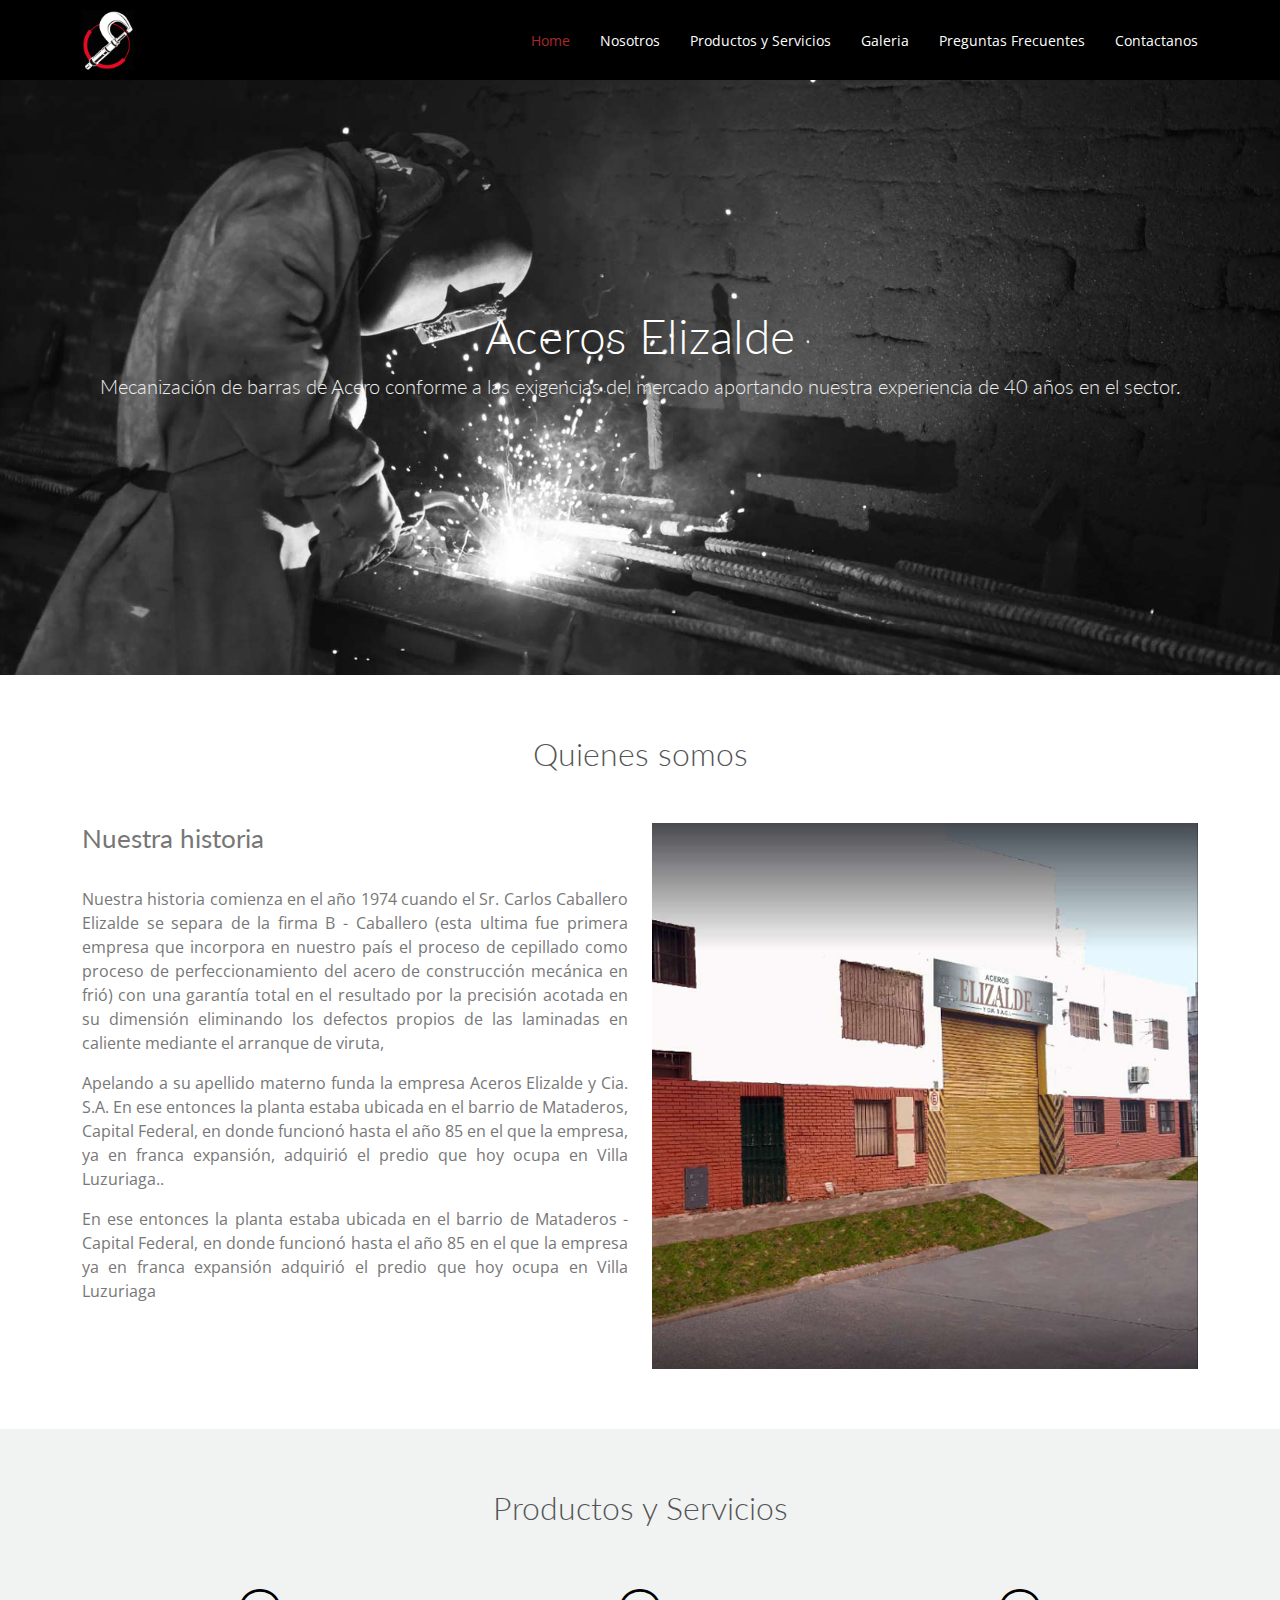
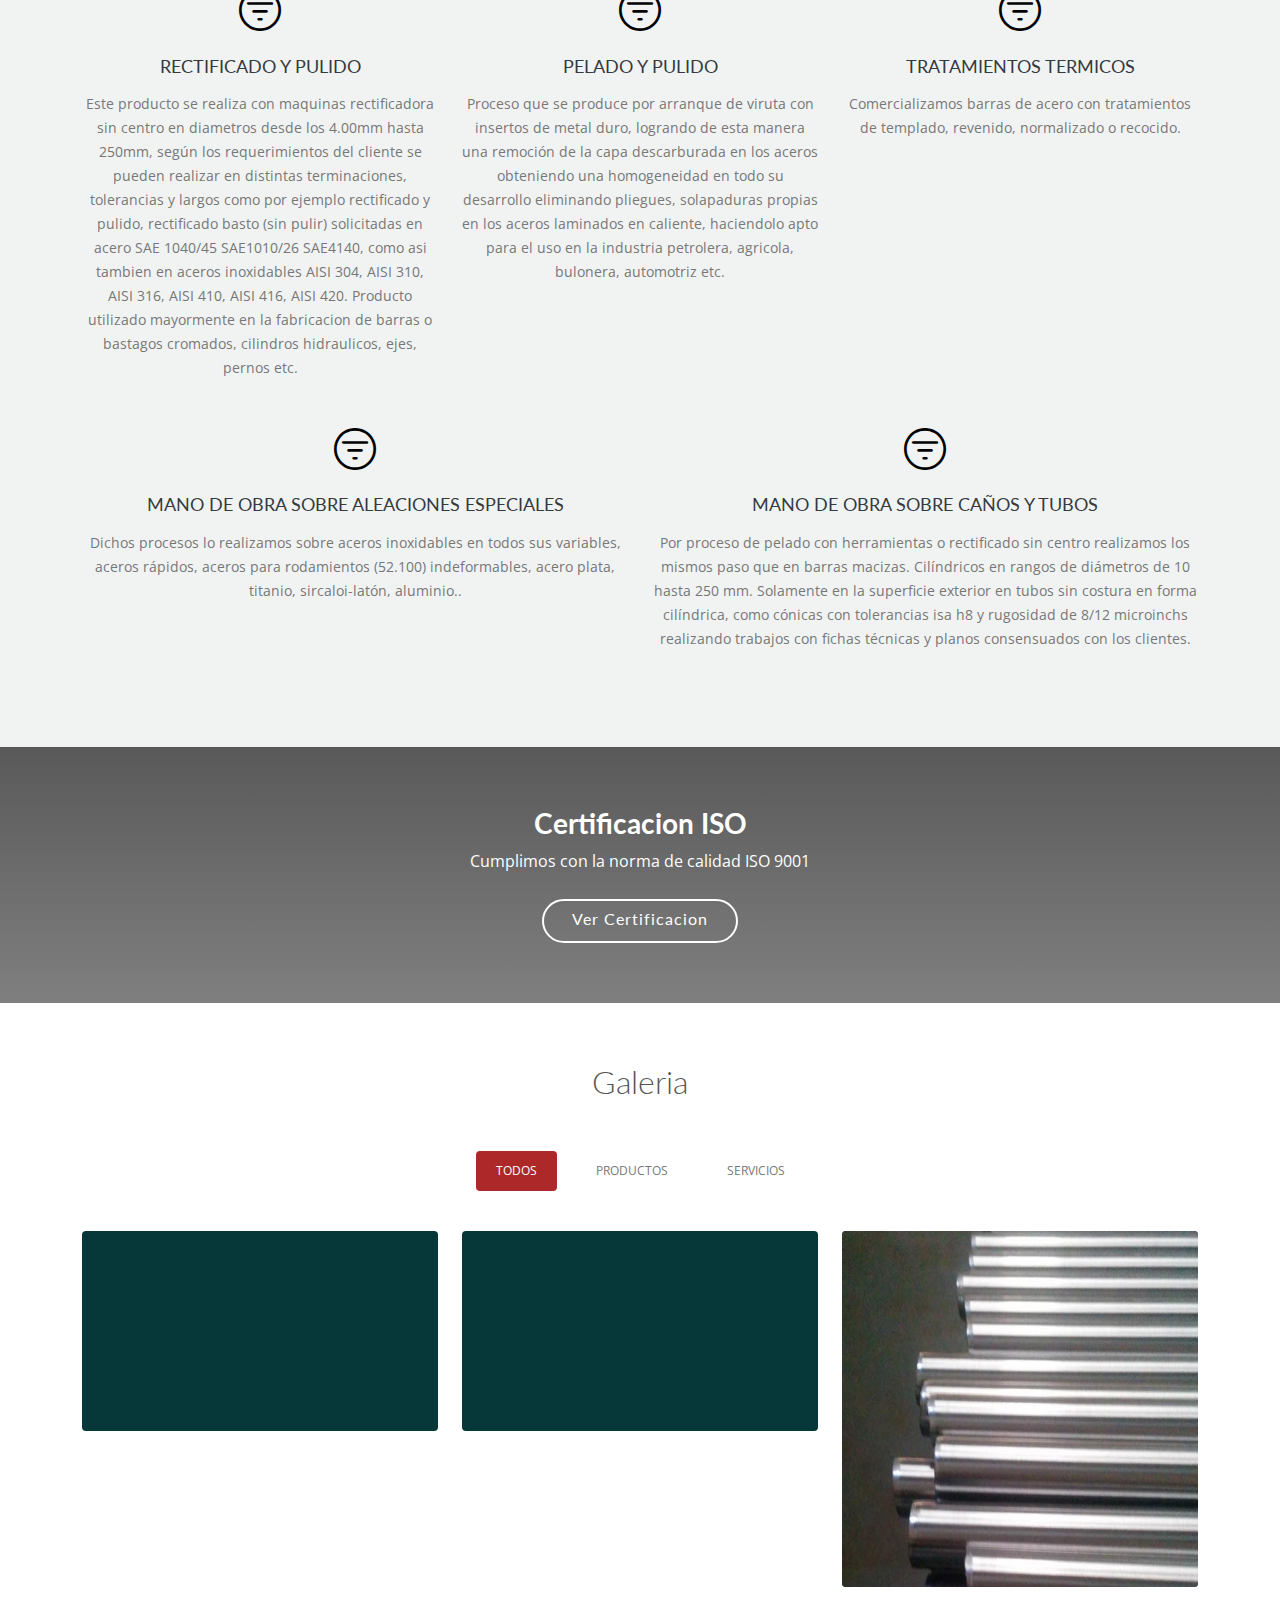
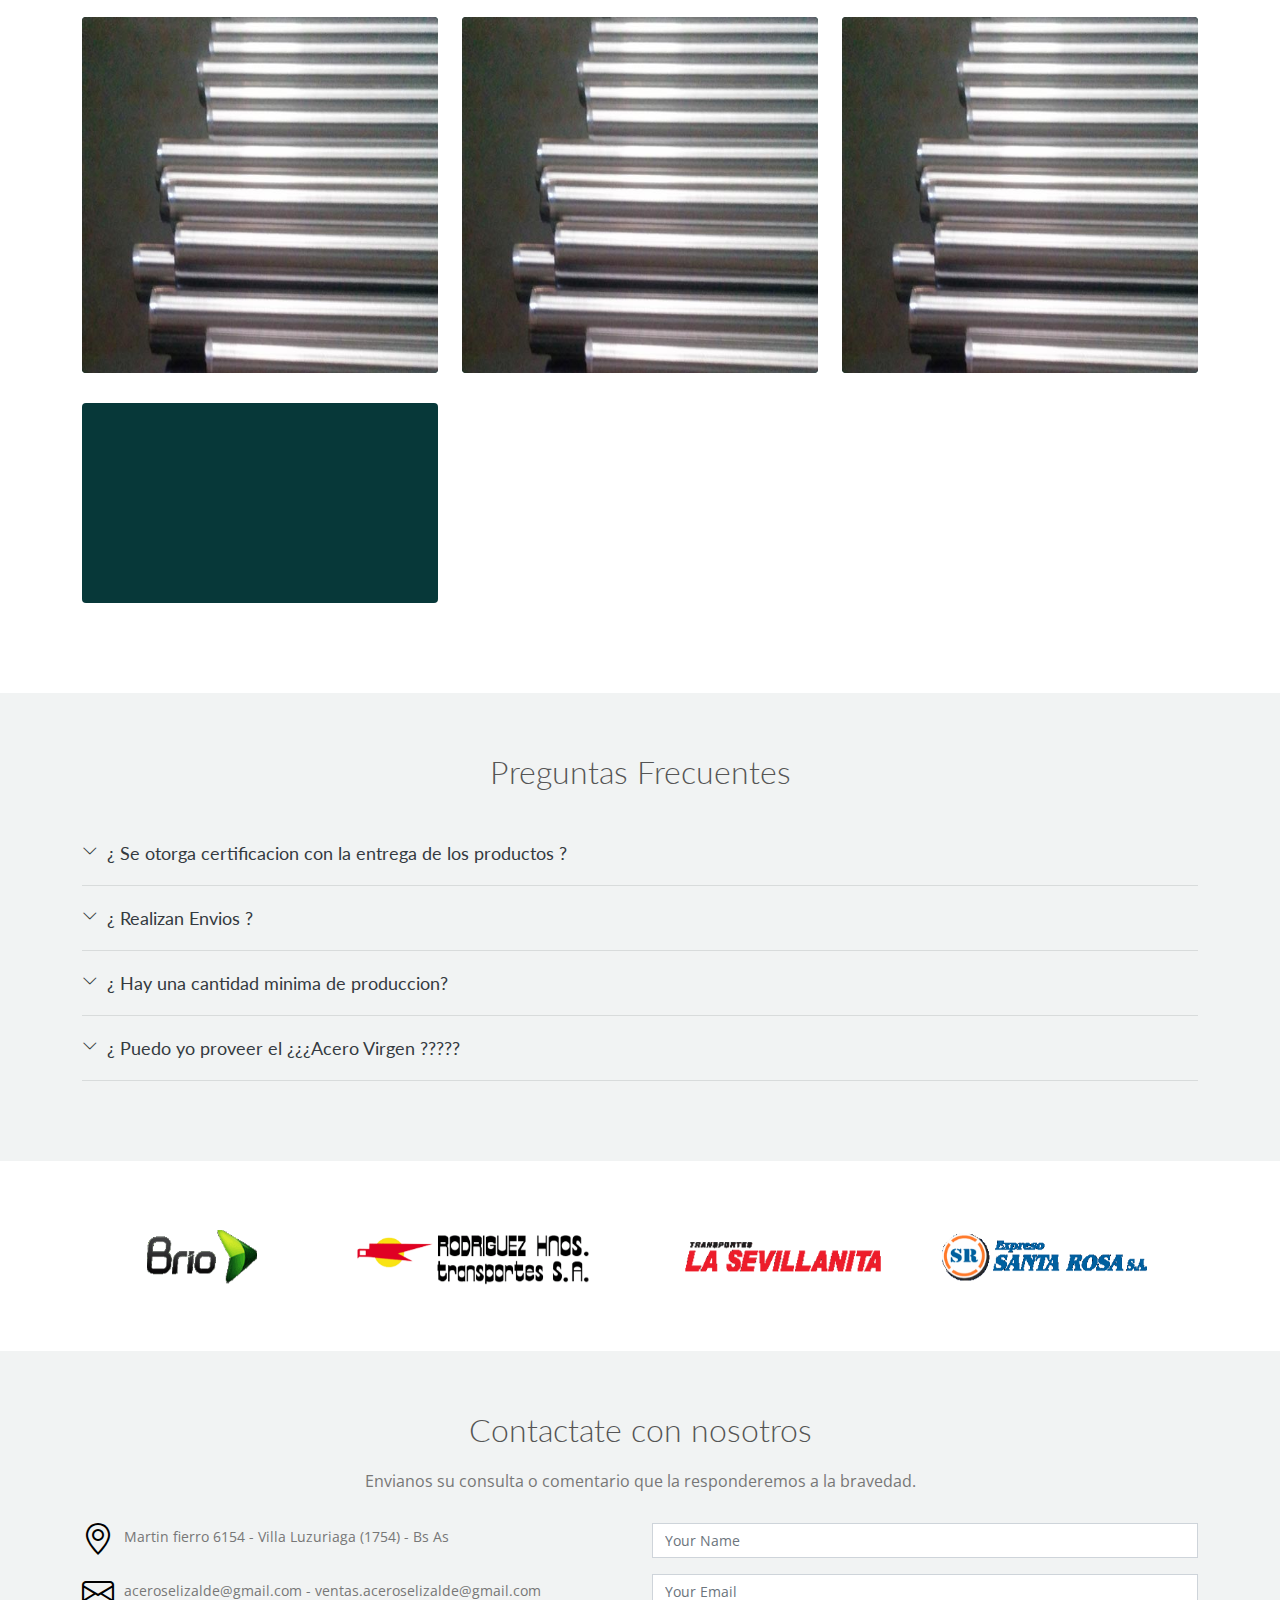
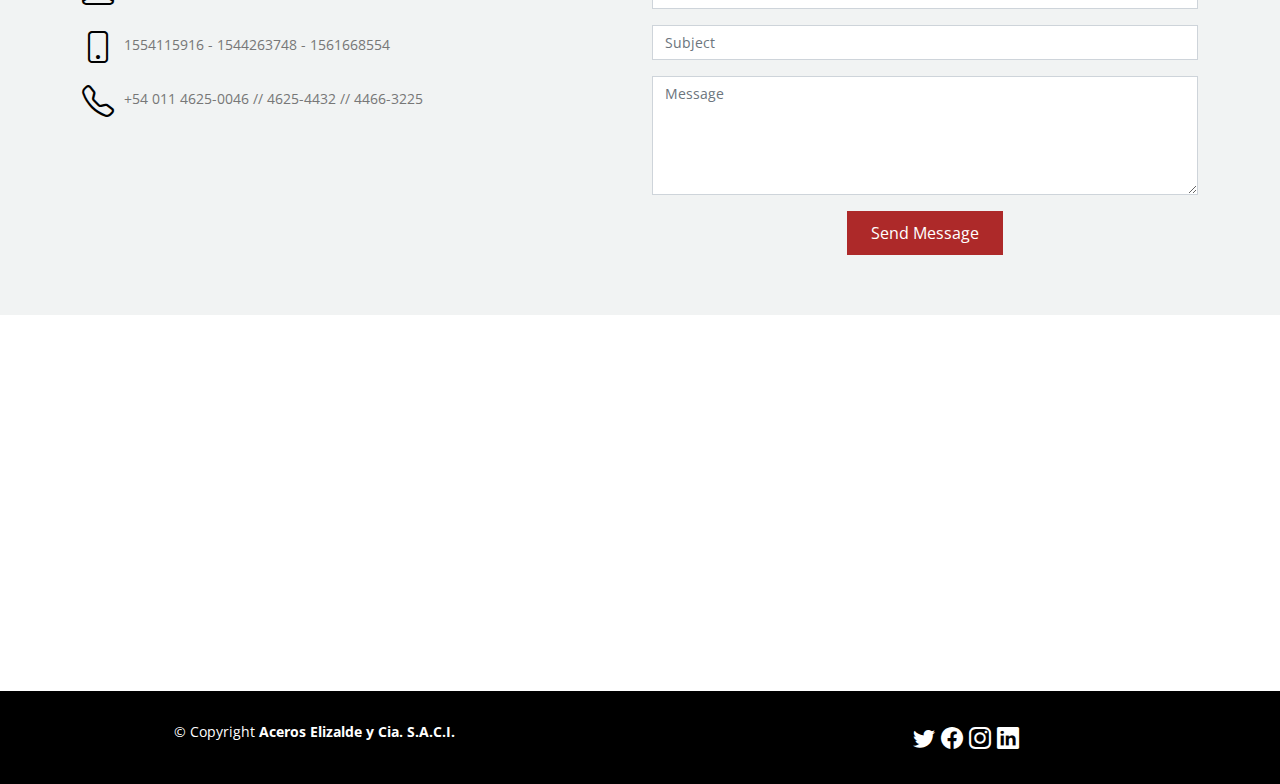
==== index.html @ 3bc52e08 "upload" ====
<!DOCTYPE html>
<html lang="es">

<head>
  <meta charset="utf-8">
  <meta content="width=device-width, initial-scale=1.0" name="viewport">

  <title>Aceros Elizalde</title>
  <meta content="" name="description">
  <meta content="" name="keywords">

  <!-- Favicons -->
  <link href="aceros_img/logos/logobk3.jpeg" rel="icon">
  <link href="assets/img/apple-touch-icon.png" rel="apple-touch-icon">

  <!-- Google Fonts -->
  <link href="https://fonts.googleapis.com/css?family=Open+Sans:300,300i,400,400i,600,600i,700,700i|Lato:400,300,700,900" rel="stylesheet">

  <!-- Vendor CSS Files -->
  <link href="assets/vendor/bootstrap/css/bootstrap.min.css" rel="stylesheet">
  <link href="assets/vendor/bootstrap-icons/bootstrap-icons.css" rel="stylesheet">
  <link href="assets/vendor/glightbox/css/glightbox.min.css" rel="stylesheet">
  <link href="assets/vendor/swiper/swiper-bundle.min.css" rel="stylesheet">

  <!-- Estilos -->
  <link href="assets/css/style.css" rel="stylesheet">

</head>

<body>

  <!-- Header-->
  <header id="header" class="fixed-top d-flex align-items-center">
    <div class="container d-flex align-items-center">

      <div class="logo me-auto">
        
        <!-- Logo de la imagen -->
       <a href="index.html"><img src="aceros_img/logos/logobk3.jpeg" alt="" class="img-fluid"></a>
      </div>

      <!-- .Menu -->
      <nav id="navbar" class="navbar">
        <ul>
          <li><a class="nav-link scrollto active" href="#hero">Home</a></li>
          <li><a class="nav-link scrollto" href="#nosotros">Nosotros</a></li>
          <li><a class="nav-link scrollto" href="#productos_servicios">Productos y Servicios </a></li>
          <li><a class="nav-link scrollto" href="#galeria">Galeria</a></li>
          <li><a class="nav-link scrollto" href="#faq">Preguntas Frecuentes</a></li>
          <li><a class="nav-link scrollto" href="#contact">Contactanos</a></li>
        </ul>
        <i class="bi bi-list mobile-nav-toggle"></i>
      </nav>

    </div>
  </header>
  <!-- End header -->

  <!-- Hero Sectio-->
  <section id="hero">
    <div class="hero-container">
      <h1>Aceros Elizalde </h1>
      <h2>Mecanización de barras de Acero conforme a las exigencias del mercado aportando nuestra experiencia de 40 años en el sector.</h2>
    </div>
  </section>
  <!-- hero -->

  <main id="main">

    <!-- Nosotros Section -->
    <section id="nosotros" class="about">
      <div class="container">

        <div class="section-title">
          <h2>Quienes somos</h2>
        </div>

        <div class="row">
          <div class="col-lg-6 order-1 order-lg-2">
            <img src="aceros_img/logos/fachada_somos.jpg" class="img-fluid" alt="">
          </div>
          <div class="col-lg-6 pt-4 pt-lg-0 order-2 order-lg-1">
            <h3>Nuestra historia</h3>
            <br>
            <p>
              Nuestra historia comienza en el año 1974 cuando el Sr. Carlos Caballero Elizalde se separa de la firma  B - Caballero 
              (esta ultima fue primera empresa que incorpora en nuestro país el proceso de cepillado como proceso de perfeccionamiento 
              del acero de construcción mecánica en frió) con una garantía total en el resultado por la precisión acotada en su dimensión
              eliminando los defectos propios de las laminadas en caliente mediante el arranque de viruta, 
            </p>
              <p>
                 Apelando a su apellido materno funda la empresa Aceros Elizalde y Cia. S.A. En ese entonces la planta estaba ubicada en el barrio de Mataderos, Capital Federal, en donde funcionó hasta el año 85 en el que la empresa, ya en franca expansión, adquirió el predio que hoy ocupa en Villa Luzuriaga..</p>
              <p>  
              En ese entonces 
               la planta estaba ubicada en el barrio de Mataderos -  
               Capital Federal, en donde funcionó hasta el año 85 en el que la empresa
               ya en franca expansión adquirió el predio que hoy ocupa en Villa Luzuriaga
            </p>
          </div>
        </div>

      </div>
    </section><!-- End Nosotros Section -->

    <!-- ======= Productos Section ======= -->
    <section id="productos_servicios" class="services section-bg">
      <div class="container">

        <div class="section-title">
          <h2>Productos y Servicios</h2>
        </div>

        <div class="row">
          <div class="col-lg-4 col-md-6 icon-box">
            <div class="icon"><i class="bi bi-filter-circle"></i></div>
            <h4 class="title"><a href="">Rectificado y Pulido</a></h4>
            <p class="description">Este producto se realiza con maquinas rectificadora sin centro en diametros desde los 4.00mm  hasta 250mm,  según los requerimientos del cliente se pueden realizar en distintas terminaciones, tolerancias y largos  como por ejemplo rectificado y pulido, rectificado basto (sin pulir) solicitadas en acero SAE 1040/45 SAE1010/26 SAE4140, 
              como asi tambien en aceros inoxidables AISI 304, AISI 310, AISI 316, AISI 410, AISI 416, AISI 420.
              Producto utilizado mayormente en la fabricacion de barras o bastagos cromados, cilindros hidraulicos, ejes, pernos etc.</p>
          </div>
          <div class="col-lg-4 col-md-6 icon-box">
            <div class="icon"><i class="bi bi-filter-circle"></i></div>
            <h4 class="title"><a href="">Pelado y Pulido</a></h4>
            <p class="description">Proceso que se produce por arranque de viruta con insertos de metal duro, logrando de esta manera una remoción de la capa descarburada en los aceros obteniendo una homogeneidad en todo su desarrollo eliminando pliegues, solapaduras propias en los aceros laminados en caliente, haciendolo apto para el uso en la industria petrolera, agricola, bulonera, automotriz etc.</p>
          </div>
          <div class="col-lg-4 col-md-6 icon-box">
            <div class="icon"><i class="bi bi-filter-circle"></i></div>
            <h4 class="title"><a href="">Tratamientos Termicos</a></h4>
            <p class="description">Comercializamos barras de acero con tratamientos de templado, revenido, normalizado o recocido.</p>
          </div>
          <div class="col-lg-6 col-md-6 icon-box">
            <div class="icon"><i class="bi bi-filter-circle"></i></div>
            <h4 class="title"><a href="">Mano de obra sobre aleaciones especiales</a></h4>
            <p class="description">Dichos procesos lo realizamos sobre aceros inoxidables en todos sus variables, aceros rápidos, aceros para rodamientos (52.100) indeformables, acero plata, titanio, sircaloi-latón, aluminio..</p>
          </div>
          <div class="col-lg-6 col-md-6 icon-box">
            <div class="icon"><i class="bi bi-filter-circle"></i></div>
            <h4 class="title"><a href="">Mano de obra sobre caños y tubos</a></h4>
            <p class="description">Por proceso de pelado con herramientas o rectificado sin centro realizamos los mismos paso que en barras macizas.
              Cilíndricos en rangos de diámetros de 10 hasta 250 mm. Solamente en la superficie exterior en tubos sin costura en forma cilíndrica, como cónicas con tolerancias isa h8 y rugosidad de 8/12 microinchs realizando trabajos con fichas técnicas y planos consensuados con los clientes.</p>
          </div>

        </div>

      </div>
    </section><!-- End Productos  Section -->

    <!-- ======= Certificacion ======= -->
    <section class="call-to-action">
      <div class="container">

        <div class="text-center">
          <h3>Certificacion ISO</h3>
          <p> Cumplimos con la norma de calidad ISO 9001</p>
          <a class="cta-btn" href="certificacion_iso.html">Ver Certificacion</a>
        </div>

      </div>
    </section><!-- End Certificacion -->

    <!-- ======= Our Portfolio Section ======= -->
    <section id="galeria" class="portfolio">
      <div class="container">

        <div class="section-title">
          <h2>Galeria</h2>
        </div>

        <div class="row">
          <div class="col-lg-12">
            <ul id="portfolio-flters">
              <li data-filter="*" class="filter-active">Todos</li>
              <li data-filter=".filter-app">Productos</li>
              <li data-filter=".filter-card">Servicios</li>
            </ul>
          </div>
        </div>

        <div class="row portfolio-container">

          <div class="col-lg-4 col-md-6 portfolio-item filter-app">
            <div class="portfolio-wrap">
              <img src="aceros_img/fotos/AISI-1020-forged-round-bar.webp" class="img-fluid" alt="">
              <div class="portfolio-info">
                <h3><a href="aceros_img/fotos/galeria_productos_test.jpg" data-gallery="portfolioGallery" class="portfolio-lightbox" title="App 1">App 1</a></h3>
                <div>
                  <a href="aceros_img/fotos/galeria_productos_test.jpg" data-gallery="portfolioGallery" class="portfolio-lightbox" title="App 1"><i class="bi bi-plus"></i></a>
                  <a href="portfolio-details.html" title="Details"><i class="bi bi-link"></i></a>
                </div>
              </div>
            </div>
          </div>

          <div class="col-lg-4 col-md-6 portfolio-item filter-app">
            <div class="portfolio-wrap">
              <img src="aceros_img/fotos/galeria_productos_test.jpg" class="img-fluid" alt="">
              <div class="portfolio-info">
                <h3><a href="aceros_img/fotos/galeria_productos_test.jpg" data-gallery= "portfolioGallery" class="portfolio-lightbox" title="App 1">App 1</a></h3>
                <div>
                  <a href="aceros_img/fotos/galeria_productos_test.jpg" data-gallery="portfolioGallery" class="portfolio-lightbox" title="App 1"><i class="bi bi-plus"></i></a>
                  <a href="portfolio-details.html" title="Details"><i class="bi bi-link"></i></a>
                </div>
              </div>
            </div>
          </div>


          <div class="col-lg-4 col-md-6 portfolio-item filter-card">
            <div class="portfolio-wrap">
              <img src="aceros_img/fotos/galeria_servicios_test.jpg" class="img-fluid" alt="">
              <div class="portfolio-info">
                <h3><a href="aceros_img/fotos/galeria_servicios_test.jpg" data-gallery="portfolioGallery" class="portfolio-lightbox" title="Card 2">Card 2</a></h3>
                <div>
                  <a href="aceros_img/fotos/galeria_servicios_test.jpg" data-gallery="portfolioGallery" class="portfolio-lightbox" title="Card 2"><i class="bi bi-plus"></i></a>
                  <a href="portfolio-details.html" title="Details"><i class="bi bi-link"></i></a>
                </div>
              </div>
            </div>
          </div>

          <div class="col-lg-4 col-md-6 portfolio-item filter-card">
            <div class="portfolio-wrap">
              <img src="aceros_img/fotos/galeria_servicios_test.jpg" class="img-fluid" alt="">
              <div class="portfolio-info">
                <h3><a href="aceros_img/fotos/galeria_servicios_test.jpg" data-gallery="portfolioGallery" class="portfolio-lightbox" title="Card 2">Card 2</a></h3>
                <div>
                  <a href="aceros_img/fotos/galeria_servicios_test.jpg" data-gallery="portfolioGallery" class="portfolio-lightbox" title="Card 2"><i class="bi bi-plus"></i></a>
                  <a href="portfolio-details.html" title="Details"><i class="bi bi-link"></i></a>
                </div>
              </div>
            </div>
          </div>

          <div class="col-lg-4 col-md-6 portfolio-item filter-card">
            <div class="portfolio-wrap">
              <img src="aceros_img/fotos/galeria_servicios_test.jpg" class="img-fluid" alt="">
              <div class="portfolio-info">
                <h3><a href="aceros_img/fotos/galeria_servicios_test.jpg" data-gallery="portfolioGallery" class="portfolio-lightbox" title="Card 2">Card 2</a></h3>
                <div>
                  <a href="aceros_img/fotos/galeria_servicios_test.jpg" data-gallery="portfolioGallery" class="portfolio-lightbox" title="Card 2"><i class="bi bi-plus"></i></a>
                  <a href="portfolio-details.html" title="Details"><i class="bi bi-link"></i></a>
                </div>
              </div>
            </div>
          </div>

          <div class="col-lg-4 col-md-6 portfolio-item filter-card">
            <div class="portfolio-wrap">
              <img src="aceros_img/fotos/galeria_servicios_test.jpg" class="img-fluid" alt="">
              <div class="portfolio-info">
                <h3><a href="aceros_img/fotos/galeria_servicios_test.jpg" data-gallery="portfolioGallery" class="portfolio-lightbox" title="Card 2">Card 2</a></h3>
                <div>
                  <a href="aceros_img/fotos/galeria_servicios_test.jpg" data-gallery="portfolioGallery" class="portfolio-lightbox" title="Card 2"><i class="bi bi-plus"></i></a>
                  <a href="portfolio-details.html" title="Details"><i class="bi bi-link"></i></a>
                </div>
              </div>
            </div>
          </div>

          <div class="col-lg-4 col-md-6 portfolio-item filter-app">
            <div class="portfolio-wrap">
              <img src="aceros_img/fotos/galeria_productos_test.jpg" class="img-fluid" alt="">
              <div class="portfolio-info">
                <h3><a href="aceros_img/fotos/galeria_productos_test.jpg data-gallery="portfolioGallery" class="portfolio-lightbox" title="App 1">App 1</a></h3>
                <div>
                  <a href="aceros_img/fotos/galeria_productos_test.jpg" data-gallery="portfolioGallery" class="portfolio-lightbox" title="App 1"><i class="bi bi-plus"></i></a>
                  <a href="portfolio-details.html" title="Details"><i class="bi bi-link"></i></a>
                </div>
              </div>
            </div>
          </div>

        </div>

      </div>
    </section><!-- End Our Portfolio Section -->

    <!-- ======= Frequently Asked Questions Section ======= -->
    <section id="faq" class="faq section-bg">
      <div class="container">

        <div class="section-title">
          <h2>Preguntas Frecuentes</h2>
        </div>

        <ul class="faq-list">

          <li>
            <div data-bs-toggle="collapse" class="collapsed question" href="#faq1"> ¿ Se otorga certificacion con la entrega de los  productos ? <i class="bi bi-chevron-down icon-show"></i><i class="bi bi-chevron-up icon-close"></i></div>
            <div id="faq1" class="collapse" data-bs-parent=".faq-list">
              <p>
                Todos los nuestros productos cuentan con certificados de calidad de aceria donde se detalla la colada y composición.
              </p>
            </div>
          </li>

          <li>
            <div data-bs-toggle="collapse" href="#faq2" class="collapsed question">¿ Realizan Envios ?<i class="bi bi-chevron-down icon-show"></i><i class="bi bi-chevron-up icon-close"></i></div>
            <div id="faq2" class="collapse" data-bs-parent=".faq-list">
              <p>
              Si, Realizamos envios a toda la Argentina. Trabajamos con transportes Brio, La Sevillanita, Expreso Santarosa, 
              Rodriguez Hermanos y otros
              </p>
            </div>
          </li>

          <li>
            <div data-bs-toggle="collapse" href="#faq3" class="collapsed question">¿ Hay una cantidad minima de produccion? <i class="bi bi-chevron-down icon-show"></i><i class="bi bi-chevron-up icon-close"></i></div>
            <div id="faq3" class="collapse" data-bs-parent=".faq-list">
              <p>
                Sugerimos como unidad de cantidad económica 1000kg por medida,  acortando de esta manera tiempos ociosos de preparación de maquina con plazos de entrega a convenir.
              </p>
            </div>
          </li>

          <li>
            <div data-bs-toggle="collapse" href="#faq4" class="collapsed question"> ¿ Puedo yo proveer el ¿¿¿Acero Virgen ????? <i class="bi bi-chevron-down icon-show"></i><i class="bi bi-chevron-up icon-close"></i></div>
            <div id="faq4" class="collapse" data-bs-parent=".faq-list">
              <p>
                Si, realizamos trabajos a fazon con materiales provistos por nuestros clientes segun especificaciones solicitadas 
                como por ejemplo: pelado o rectificado, pelado y rectificado pulidos con rodillos según especificaciones técnicas.
              </p>
            </div>
          </li>


        </ul>

      </div>
    </section><!-- End FAQ-->

    <!-- ======= expresos Section ======= -->
    <section id="team" class="team">
      <div class="container">
    
      <!-- ======= carrusel expresos ======= -->
        <div id="carouselExampleSlidesOnly" class="carousel slide" data-bs-ride="carousel">
          <div class="carousel-inner">
            <div class="carousel-item active">
              <img src="aceros_img/expresos/logo_expresos.png" class="d-block w-100" alt="...">
            </div>
            <div class="carousel-item">
              <img src="aceros_img/expresos/logo_expresos.png" class="d-block w-100" alt="...">
            </div>
            <div class="carousel-item">
              <img src="aceros_img/expresos/logo_expresos.png" class="d-block w-100" alt="...">
            </div>
          </div>
        </div>
        <!-- fin carrrousell -->

    </section><!-- End carrousel Section -->

    <!-- ======= Contacto ======= -->
    <section id="contact" class="contact section-bg">
      <div class="container">

        <div class="section-title">
          <h2>Contactate con nosotros</h2>
          <p class="centrado">Envianos su consulta o comentario que la responderemos a la bravedad.</p>
        </div>

        <div class="row">

          <!-- <div class="col-lg-4 col-md-6">
            <div class="contact-about">
              <h3>Amoeba</h3>
              <p>Cras fermentum odio eu feugiat. Justo eget magna fermentum iaculis eu non diam phasellus. Scelerisque felis imperdiet proin fermentum leo. Amet volutpat consequat mauris nunc congue.</p>
              <div class="social-links">
                <a href="#" class="twitter"><i class="bi bi-twitter"></i></a>
                <a href="#" class="facebook"><i class="bi bi-facebook"></i></a>
                <a href="#" class="instagram"><i class="bi bi-instagram"></i></a>
                <a href="#" class="linkedin"><i class="bi bi-linkedin"></i></a>
              </div>
            </div>
          </div>-->

          <div class="col-lg-6 col-md-6">
            <div class="info">
              <div>
                <i class="bi bi-geo-alt"></i>
                <p>Martin fierro 6154 - Villa Luzuriaga (1754) - Bs As</p>
              </div>

              <div>
                <i class="bi bi-envelope"></i>
                <p> aceroselizalde@gmail.com - ventas.aceroselizalde@gmail.com</p>
              </div>

              <div>
                <i class="bi bi-phone"></i>
                <p> 1554115916 - 1544263748 - 1561668554</p>
                <i class= "bi bi-telephone"></i>
                <p>+54 011 4625-0046 // 4625-4432 // 4466-3225</p>
              </div>

            </div>
          </div>

          <div class="col-lg-6 col-md-6">
            <form action="forms/contact.php" method="post" role="form" class="php-email-form">
              <div class="form-group">
                <input type="text" name="name" class="form-control" id="name" placeholder="Your Name" required>
              </div>
              <div class="form-group mt-3">
                <input type="email" class="form-control" name="email" id="email" placeholder="Your Email" required>
              </div>
              <div class="form-group mt-3">
                <input type="text" class="form-control" name="subject" id="subject" placeholder="Subject" required>
              </div>
              <div class="form-group mt-3">
                <textarea class="form-control" name="message" rows="5" placeholder="Message" required></textarea>
              </div>
              <div class="my-3">
                <div class="loading">Loading</div>
                <div class="error-message"></div>
                <div class="sent-message">Your message has been sent. Thank you!</div>
              </div>
              <div class="text-center"><button type="submit">Send Message</button></div>
            </form>
          </div>

        </div>

      </div>
    </section><!-- End Contact Us Section -->

    <!-- ======= Mapa ======= -->
    <section class="map">
      <iframe src="https://www.google.com/maps/embed?pb=!1m18!1m12!1m3!1d3280.530720964545!2d-58.607808999999996!3d-34.6917916!2m3!1f0!2f0!3f0!3m2!1i1024!2i768!4f13.1!3m3!1m2!1s0x0%3A0x19df1a3390da07e6!2sAceros%20Elizalde%20y%20Cia%20SACI!5e0!3m2!1ses!2sar!4v1656593829988!5m2!1ses!2sar" width="600" height="450" style="border:0;" allowfullscreen="" loading="lazy" referrerpolicy="no-referrer-when-downgrade"></iframe>
    
    </section><!-- End Mapa -->

  </main><!-- End #main -->

  <!-- ======= Footer ======= -->
  <footer id="footer">  

      <div class="row">
        <div class="copyright col-lg-6">
          &copy; Copyright <strong><span>Aceros Elizalde y Cia. S.A.C.I.</span></strong>
        </div>
      
        <div class="col-lg-6">
          <div class="social-links">
            <a href="#" class="twitter"><i class="bi bi-twitter icon"></i></a>
            <a href="#" class="facebook"><i class="bi bi-facebook icon"></i></a>
            <a href="#" class="instagram"><i class="bi bi-instagram icon"></i></a>
            <a href="#" class="linkedin"><i class="bi bi-linkedin icon"></i></a>
          </div>

      </div>

  </footer><!-- End #footer -->

  <a href="#" class="back-to-top d-flex align-items-center justify-content-center"><i class="bi bi-arrow-up-short"></i></a>

  <!-- Vendor JS Files -->
  <script src="assets/vendor/bootstrap/js/bootstrap.bundle.min.js"></script>
  <script src="assets/vendor/glightbox/js/glightbox.min.js"></script>
  <script src="assets/vendor/isotope-layout/isotope.pkgd.min.js"></script>
  <script src="assets/vendor/swiper/swiper-bundle.min.js"></script>
  <script src="assets/vendor/php-email-form/validate.js"></script>

  <!-- Template Main JS File -->
  <script src="assets/js/main.js"></script>

</body>

</html>
---- assets/css/style.css ----
/*--------------------------------------------------------------
Estilos Generales
--------------------------------------------------------------*/
body {
  font-family: "Open Sans", sans-serif;
  color: #777;
}

a {
  text-decoration: none;
  color: #ffffff;
  font-weight: 400;
}

a:hover {
  color: #81061a;
  text-decoration: none;
}

h1, h2, h3, h4, h5, h6, .font-primary {
  font-family: "Lato", sans-serif;
}

/*--------------------------------------------------------------
# Secciones
--------------------------------------------------------------*/
section {
  padding: 60px 0;
}

.section-bg {
  background-color: #f1f3f3;
}

.section-title {
  text-align: center;
  padding-bottom: 30px;
}
.section-title h2 {
  font-size: 32px;
  font-weight: 300;
  margin-bottom: 20px;
  padding-bottom: 0;
  color: #555;
}
.section-title p {
  margin-bottom: 0;
  text-align: justify;
}

.section-title p.centrado {
  text-align: center;
}
/*--------------------------------------------------------------
# Breadcrumbs
--------------------------------------------------------------*/
.breadcrumbs {
  padding: 20px 0;
  background-color: #f6fafa;
  min-height: 40px;
  margin-top: 80px;
}
.breadcrumbs h2 {
  font-size: 24px;
  font-weight: 300;
  margin: 0;
}
@media (max-width: 992px) {
  .breadcrumbs h2 {
    margin: 0 0 10px 0;
  }
}
.breadcrumbs ol {
  display: flex;
  flex-wrap: wrap;
  list-style: none;
  padding: 0;
  margin: 0;
  font-size: 14px;
}
.breadcrumbs ol li + li {
  padding-left: 10px;
}
.breadcrumbs ol li + li::before {
  display: inline-block;
  padding-right: 10px;
  color: #6c757d;
  content: "/";
}
@media (max-width: 768px) {
  .breadcrumbs .d-flex {
    display: block !important;
  }
  .breadcrumbs ol {
    display: block;
  }
  .breadcrumbs ol li {
    display: inline-block;
  }
}

/*--------------------------------------------------------------
# Back to top button
--------------------------------------------------------------*/
.back-to-top {
  position: fixed;
  visibility: hidden;
  opacity: 0;
  right: 15px;
  bottom: 15px;
  z-index: 99999;
  background: #ad2929;;
  width: 40px;
  height: 40px;
  border-radius: 4px;
  transition: all 0.4s;
}
.back-to-top i {
  font-size: 24px;
  color: #fff;
  line-height: 0;
}
.back-to-top:hover {
  background: #ca9292;
  color: #fff;
}
.back-to-top.active {
  visibility: visible;
  opacity: 1;
}

/*--------------------------------------------------------------
# Header
--------------------------------------------------------------*/
#header {
  height: 80px;
  transition: all 0.5s;
  z-index: 997;
  transition: all 0.5s;
  background: #000000;
}
#header.header-scrolled {
  background: #151616;
  height: 60px;
}
#header .logo h1 {
  font-size: 30px;
  margin: 0;
  padding: 0;
  line-height: 0;
  font-weight: 700;
  letter-spacing: 1px;
}
#header .logo h1 a, #header .logo h1 a:hover {
  color: #fff;
  text-decoration: none;
  line-height: 0;
}
#header .logo img {
  padding: 0;
  margin: 0;
  max-height: 60px;
}

#main {
  margin-top: 80px;
}

/*--------------------------------------------------------------
# Menu
--------------------------------------------------------------*/
/**
* Desktop Navigation 
*/
.navbar {
  padding: 0;
}
.navbar ul {
  margin: 0;
  padding: 0;
  display: flex;
  list-style: none;
  align-items: center;
}
.navbar li {
  position: relative;
}
.navbar a, .navbar a:focus {
  display: flex;
  align-items: center;
  justify-content: space-between;
  padding: 10px 0 10px 30px;
  font-family: "Open Sans", sans-serif;
  font-size: 14px;
  color: #ffffff;
  white-space: nowrap;
  transition: 0.3s;
}
.navbar a i, .navbar a:focus i {
  font-size: 12px;
  line-height: 0;
  margin-left: 5px;
}
.navbar a:hover, .navbar .active, .navbar .active:focus, .navbar li:hover > a {
  color: #ad2929;
}
.navbar .dropdown ul {
  display: block;
  position: absolute;
  left: 14px;
  top: calc(100% + 30px);
  margin: 0;
  padding: 10px 0;
  z-index: 99;
  opacity: 0;
  visibility: hidden;
  background: #fff;
  box-shadow: 0px 0px 30px rgba(127, 137, 161, 0.25);
  transition: 0.3s;
}
.navbar .dropdown ul li {
  min-width: 200px;
}
.navbar .dropdown ul a {
  padding: 10px 20px;
  text-transform: none;
  font-size: 14px;
  font-weight: 500;
  color: #25564f;
}
.navbar .dropdown ul a i {
  font-size: 12px;
}
.navbar .dropdown ul a:hover, .navbar .dropdown ul .active:hover, .navbar .dropdown ul li:hover > a {
  color: #70b9b0;
}
.navbar .dropdown:hover > ul {
  opacity: 1;
  top: 100%;
  visibility: visible;
}
.navbar .dropdown .dropdown ul {
  top: 0;
  left: calc(100% - 30px);
  visibility: hidden;
}
.navbar .dropdown .dropdown:hover > ul {
  opacity: 1;
  top: 0;
  left: 100%;
  visibility: visible;
}
@media (max-width: 1366px) {
  .navbar .dropdown .dropdown ul {
    left: -90%;
  }
  .navbar .dropdown .dropdown:hover > ul {
    left: -100%;
  }
}

/**
* Mobile Navigation 
*/
.mobile-nav-toggle {
  color: #fff;
  font-size: 28px;
  cursor: pointer;
  display: none;
  line-height: 0;
  transition: 0.5s;
}

@media (max-width: 991px) {
  .mobile-nav-toggle {
    display: block;
  }

  .navbar ul {
    display: none;
  }
}
.navbar-mobile {
  position: fixed;
  overflow: hidden;
  top: 0;
  right: 0;
  left: 0;
  bottom: 0;
  background: #383838e6;
  transition: 0.3s;
}
.navbar-mobile .mobile-nav-toggle {
  position: absolute;
  top: 15px;
  right: 15px;
}
.navbar-mobile ul {
  display: block;
  position: absolute;
  top: 55px;
  right: 15px;
  bottom: 15px;
  left: 15px;
  padding: 10px 0;
  background-color: #fff;
  overflow-y: auto;
  transition: 0.3s;
}
.navbar-mobile a, .navbar-mobile a:focus {
  padding: 10px 20px;
  font-size: 15px;
  color: #390707;
}
.navbar-mobile a:hover, .navbar-mobile .active, .navbar-mobile li:hover > a {
  color: #b97070;
}
.navbar-mobile .getstarted, .navbar-mobile .getstarted:focus {
  margin: 15px;
}
.navbar-mobile .dropdown ul {
  position: static;
  display: none;
  margin: 10px 20px;
  padding: 10px 0;
  z-index: 99;
  opacity: 1;
  visibility: visible;
  background: #fff;
  box-shadow: 0px 0px 30px rgba(127, 137, 161, 0.25);
}
.navbar-mobile .dropdown ul li {
  min-width: 200px;
}
.navbar-mobile .dropdown ul a {
  padding: 10px 20px;
}
.navbar-mobile .dropdown ul a i {
  font-size: 12px;
}
.navbar-mobile .dropdown ul a:hover, .navbar-mobile .dropdown ul .active:hover, .navbar-mobile .dropdown ul li:hover > a {
  color: #70b9b0;
}
.navbar-mobile .dropdown > .dropdown-active {
  display: block;
}

/*--------------------------------------------------------------
# Hero
--------------------------------------------------------------*/
#hero {
  width: 100%;
  height: 75vh;
  background: url("../../aceros_img/logos/introBN.jpg") top center;
  background-size: cover;
  position: relative;
  margin-bottom: -80px;
}
#hero:before {
  content: "";
  background: rgba(4, 4, 4, 0.80.45);
  position: absolute;
  bottom: 0;
  top: 0;
  left: 0;
  right: 0;
}
#hero .hero-container {
  position: absolute;
  bottom: 0;
  top: 0;
  left: 0;
  right: 0;
  display: flex;
  padding-top: 80px;
  justify-content: center;
  align-items: center;
  flex-direction: column;
  text-align: center;
}
#hero h1 {
  margin: 0 0 10px 0;
  font-size: 48px;
  font-weight: 300;
  line-height: 56px;
  color: #fff;
}
#hero h2 {
  color: #eee;
  margin-bottom: 50px;
  font-size: 20px;
  font-weight: 300;
}
#hero .btn-get-started {
  font-family: "Lato", sans-serif;
  font-weight: 400;
  font-size: 16px;
  letter-spacing: 1px;
  display: inline-block;
  padding: 8px 28px 10px 28px;
  border-radius: 50px;
  transition: 0.5s;
  border: 1px solid #fff;
  color: #fff;
}
#hero .btn-get-started:hover {
  background: #fff;
  color: #70b9b0;
  border: 1px solid #70b9b0;
}
@media (min-width: 1024px) {
  #hero {
    background-attachment: fixed;
  }
}
@media (max-width: 768px) {
  #hero h1 {
    font-size: 28px;
    line-height: 36px;
  }
  #hero h2 {
    font-size: 18px;
    line-height: 24px;
    margin-bottom: 30px;
  }
}

#video {
  position: absolute;
  left: 0;
  top: 0;
  width: 100%;
  height: auto;
  z-index: -10;
  visibility: visible;
  }

/*--------------------------------------------------------------
# Nosotros
--------------------------------------------------------------*/
.about h3 {
  font-weight: 400;
  font-size: 26px;
}
.about ul {
  list-style: none;
  padding: 0;
}
.about ul li {
  padding-bottom: 10px;
}
.about ul i {
  font-size: 22px;
  padding-right: 4px;
  color: #70b9b0;
  line-height: 0;
}

.about p {
  text-align: justify;
}
.about p:last-child {
  margin-bottom: 0;
}

/*--------------------------------------------------------------
# Servicios
--------------------------------------------------------------*/
.services .icon-box {
  margin-bottom: 20px;
  text-align: center;
}
.services .icon {
  display: flex;
  justify-content: center;
  margin-bottom: 15px;
}
.services .icon i {
  color: #000000;
  font-size: 42px;
}
.services .title {
  font-weight: 700;
  margin-bottom: 15px;
  font-size: 18px;
  text-transform: uppercase;
}
.services .title a {
  color: #343a40;
  transition: 0.3s;
}
.services .icon-box:hover .title a {
  color: #000000;
}
.services .description {
  line-height: 24px;
  font-size: 14px;
}

/*--------------------------------------------------------------
# ISO 9100
--------------------------------------------------------------*/
.call-to-action {
  background: linear-gradient(rgba(0 ,0 ,0 , 65%), rgba(0, 0, 0, 0.5)), url("../../aceros_img/fotos/call_back.jpg") fixed center center;
  background-size: cover;
  padding: 60px 0;
}
.call-to-action h3 {
  color: #fff;
  font-size: 28px;
  font-weight: 700;
}
.call-to-action p {
  color: #fff;
}
.call-to-action .cta-btn {
  font-family: "Lato", sans-serif;
  font-weight: 400;
  font-size: 16px;
  letter-spacing: 1px;
  display: inline-block;
  padding: 6px 28px 10px 28px;
  border-radius: 25px;
  transition: 0.5s;
  margin-top: 10px;
  border: 2px solid #fff;
  color: #fff;
}
.call-to-action .cta-btn:hover {
  background: #ad2929;;
  border: 2px solid #fcc9c9;;
}

/*--------------------------------------------------------------
# Our Portfolio
--------------------------------------------------------------*/
.portfolio {
  padding: 60px 0;
}
.portfolio #portfolio-flters {
  padding: 0;
  margin: 0 0 35px 0;
  list-style: none;
  text-align: center;
}
.portfolio #portfolio-flters li {
  cursor: pointer;
  margin: 0 15px 15px 0;
  display: inline-block;
  padding: 10px 20px;
  font-size: 12px;
  line-height: 20px;
  color: #777;
  border-radius: 4px;
  text-transform: uppercase;
  background: white;
  margin-bottom: 5px;
  transition: all 0.3s ease-in-out;
}
.portfolio #portfolio-flters li:hover, .portfolio #portfolio-flters li.filter-active {
  background: #ad2929;;
  color: #fff;
}
.portfolio #portfolio-flters li:last-child {
  margin-right: 0;
}
.portfolio .portfolio-wrap {
  background: #073839;
  overflow: hidden;
  min-height: 200px;
  position: relative;
  border-radius: 4px;
  margin: 0 0 30px 0;
}
.portfolio .portfolio-wrap img {
  transition: all 0.3s ease-in-out;
}
.portfolio .portfolio-wrap .portfolio-info {
  opacity: 0;
  position: absolute;
  transition: all 0.3s linear;
  text-align: center;
  top: 10%;
  left: 0;
  right: 0;
}
.portfolio .portfolio-wrap .portfolio-info h3 {
  font-size: 22px;
}
.portfolio .portfolio-wrap .portfolio-info h3 a {
  color: #fff;
  font-weight: bold;
}
.portfolio .portfolio-wrap .portfolio-info a i {
  color: #fff;
  font-size: 24px;
  transition: 0.3s;
  margin: 4px;
}
.portfolio .portfolio-wrap .portfolio-info a i:hover {
  color: #70b9b0;
}
.portfolio .portfolio-wrap:hover img {
  opacity: 0.4;
  transform: scale(1.1);
}
.portfolio .portfolio-wrap:hover .portfolio-info {
  opacity: 1;
  top: calc(50% - 30px);
}

/*--------------------------------------------------------------
# Portfolio Details
--------------------------------------------------------------*/
.portfolio-details {
  padding-top: 40px;
}
.portfolio-details .portfolio-details-slider img {
  width: 100%;
}
.portfolio-details .portfolio-details-slider .swiper-pagination {
  margin-top: 20px;
  position: relative;
}
.portfolio-details .portfolio-details-slider .swiper-pagination .swiper-pagination-bullet {
  width: 12px;
  height: 12px;
  background-color: #fff;
  opacity: 1;
  border: 1px solid #70b9b0;
}
.portfolio-details .portfolio-details-slider .swiper-pagination .swiper-pagination-bullet-active {
  background-color: #70b9b0;
}
.portfolio-details .portfolio-info {
  padding: 30px;
  box-shadow: 0px 0 30px rgba(7, 56, 57, 0.08);
}
.portfolio-details .portfolio-info h3 {
  font-size: 22px;
  font-weight: 700;
  margin-bottom: 20px;
  padding-bottom: 20px;
  border-bottom: 1px solid #eee;
}
.portfolio-details .portfolio-info ul {
  list-style: none;
  padding: 0;
  font-size: 15px;
}
.portfolio-details .portfolio-info ul li + li {
  margin-top: 10px;
}
.portfolio-details .portfolio-description {
  padding-top: 30px;
}
.portfolio-details .portfolio-description h2 {
  font-size: 26px;
  font-weight: 700;
  margin-bottom: 20px;
}
.portfolio-details .portfolio-description p {
  padding: 0;
}

/*--------------------------------------------------------------
# FAQ
--------------------------------------------------------------*/
.faq {
  padding: 60px 0;
}
.faq .faq-list {
  padding: 0;
  list-style: none;
}
.faq .faq-list li {
  border-bottom: 1px solid #d8dbdb;
  margin-bottom: 20px;
  padding-bottom: 20px;
}
.faq .faq-list .question {
  display: block;
  position: relative;
  font-family: "Lato", sans-serif;
  font-size: 18px;
  line-height: 24px;
  font-weight: 400;
  padding-left: 25px;
  cursor: pointer;
  color: #6e6d6d;
  transition: 0.3s;
}
.faq .faq-list i {
  font-size: 16px;
  position: absolute;
  left: 0;
  top: -2px;
}
.faq .faq-list p {
  margin-bottom: 0;
  padding: 10px 0 0 25px;
}
.faq .faq-list .icon-show {
  display: none;
}
.faq .faq-list .collapsed {
  color: #343a40;
}
.faq .faq-list .collapsed:hover {
  color: #ad2929;
}
.faq .faq-list .collapsed .icon-show {
  display: inline-block;
  transition: 0.6s;
}
.faq .faq-list .collapsed .icon-close {
  display: none;
  transition: 0.6s;
}



/*--------------------------------------------------------------
# Contactanos
--------------------------------------------------------------*/
.contact .contact-about h3 {
  font-size: 36px;
  margin: 0 0 10px 0;
  padding: 0;
  line-height: 1;
  font-weight: 500;
  letter-spacing: 1px;
  color: #70b9b0;
}
.contact .contact-about p {
  font-size: 14px;
  line-height: 24px;
  font-family: "Lato", sans-serif;
  color: #888;
}
.contact .social-links {
  padding-bottom: 20px;
}
.contact .social-links a {
  display: inline-flex;
  align-items: center;
  justify-content: center;
  font-size: 16px;
  background: #fff;
  color: #70b9b0;
  line-height: 0;
  margin-right: 4px;
  border-radius: 50%;
  width: 36px;
  height: 36px;
  transition: 0.3s;
  border: 1px solid #70b9b0;
}
.contact .social-links a:hover {
  background: #70b9b0;
  color: #fff;
}
.contact .info {
  color: #777;
}
.contact .info i {
  font-size: 32px;
  color: #000000;
  float: left;
  line-height: 1;
}
.contact .info p {
  padding: 0 0 10px 42px;
  line-height: 28px;
  font-size: 14px;
}
.contact .php-email-form .error-message {
  display: none;
  color: #fff;
  background: #ad2929;
  text-align: left;
  padding: 15px;
  font-weight: 600;
}
.contact .php-email-form .error-message br + br {
  margin-top: 25px;
}
.contact .php-email-form .sent-message {
  display: none;
  color: #fff;
  background: #dd0b0b;
  text-align: center;
  padding: 15px;
  font-weight: 600;
}
.contact .php-email-form .loading {
  display: none;
  background: #fff;
  text-align: center;
  padding: 15px;
}
.contact .php-email-form .loading:before {
  content: "";
  display: inline-block;
  border-radius: 50%;
  width: 24px;
  height: 24px;
  margin: 0 10px -6px 0;
  border: 3px solid #18d26e;
  border-top-color: #eee;
  -webkit-animation: animate-loading 1s linear infinite;
  animation: animate-loading 1s linear infinite;
}
.contact .php-email-form input, .contact .php-email-form textarea {
  border-radius: 0;
  box-shadow: none;
  font-size: 14px;
}
.contact .php-email-form button[type=submit] {
  background: #ad2929;
  border: 0;
  padding: 10px 24px;
  color: #fff;
  transition: 0.4s;
}
.contact .php-email-form button[type=submit]:hover {
  background: #ca9292;
}
@-webkit-keyframes animate-loading {
  0% {
    transform: rotate(0deg);
  }
  100% {
    transform: rotate(360deg);
  }
}
@keyframes animate-loading {
  0% {
    transform: rotate(0deg);
  }
  100% {
    transform: rotate(360deg);
  }
}

/*--------------------------------------------------------------
# Mapa
--------------------------------------------------------------*/
.map {
  padding: 0;
  margin-bottom: -10px;
}
.map iframe {
  width: 100%;
  height: 380px;
}

/*--------------------------------------------------------------
# Footer
--------------------------------------------------------------*/
#footer {
  background: #000000;
  padding: 30px 0;
  color: #fff;
  font-size: 14px;
}
#footer .copyright {
  text-align: center;
}
#footer .credits {
  padding-top: 10px;
  text-align: center;
  font-size: 13px;
  color: #fff;
}

#footer .social-links {
  text-align: center;
  font-size: 22px;
}
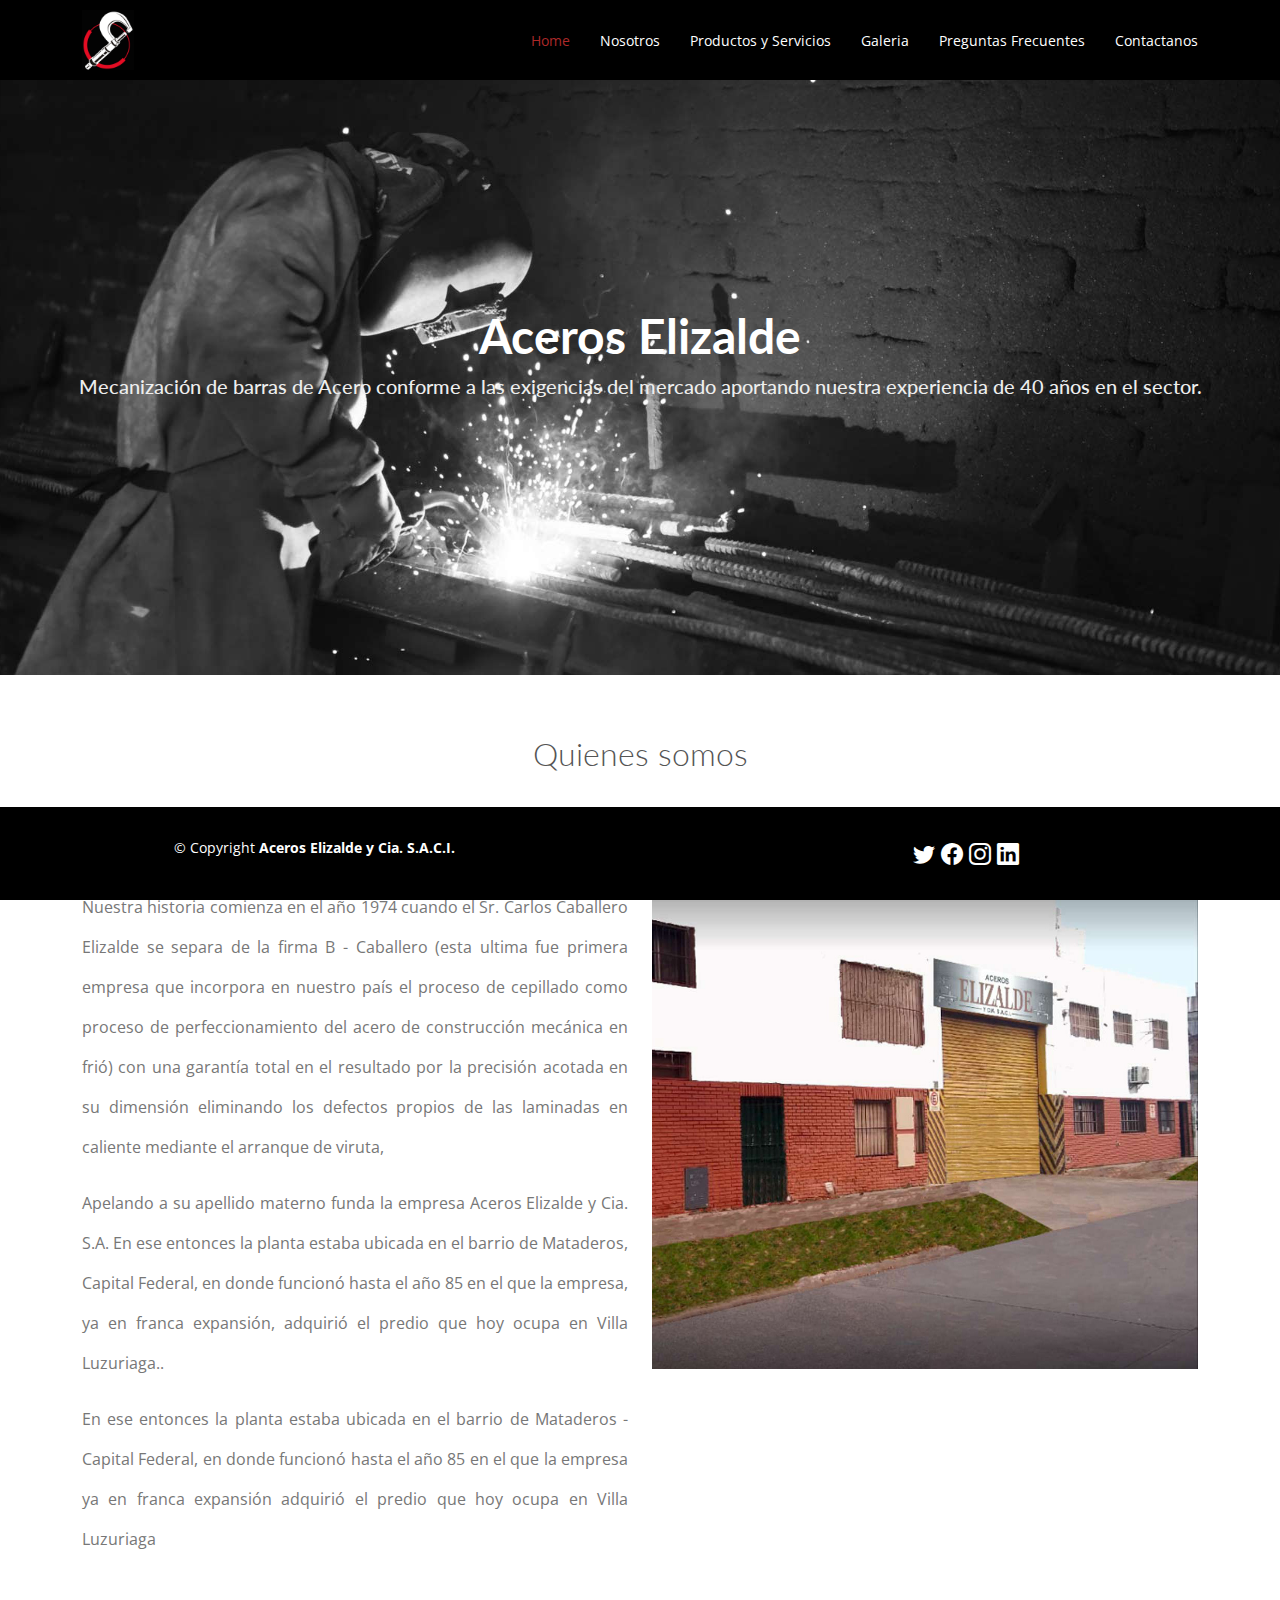
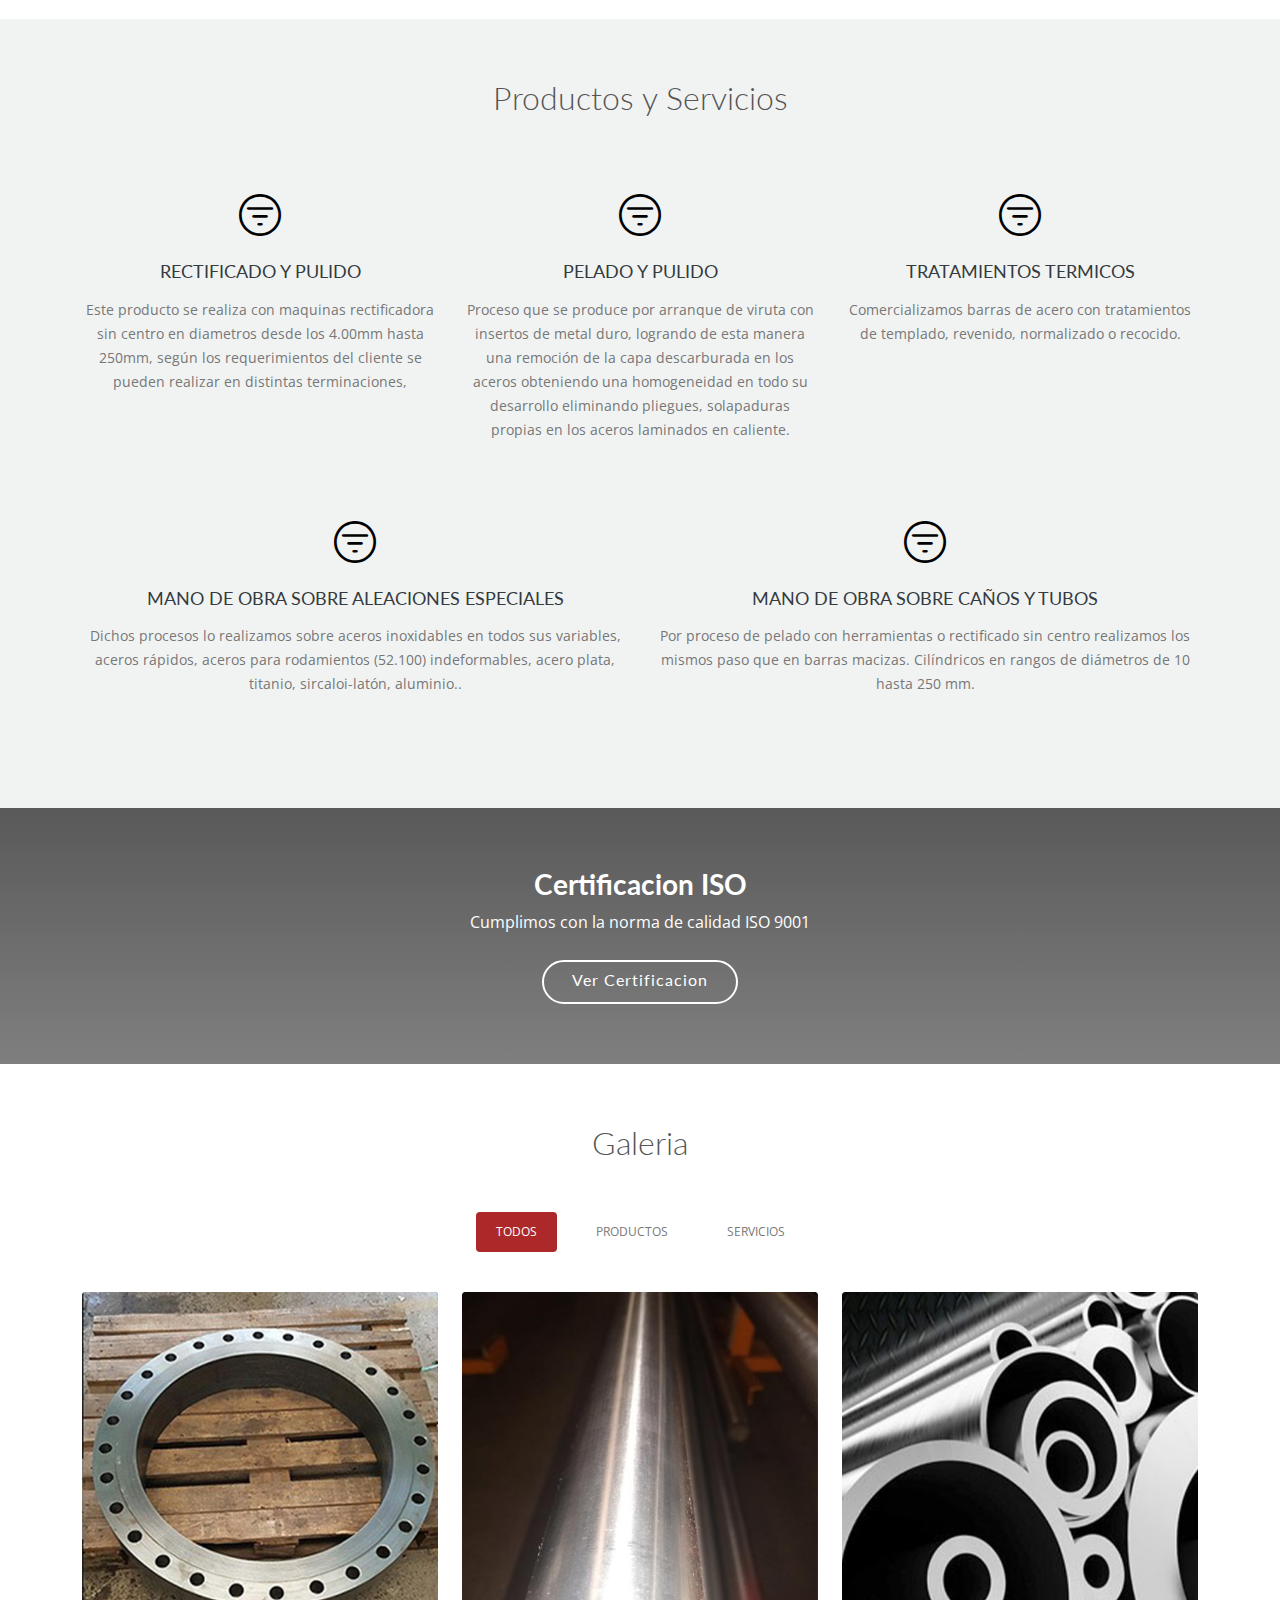
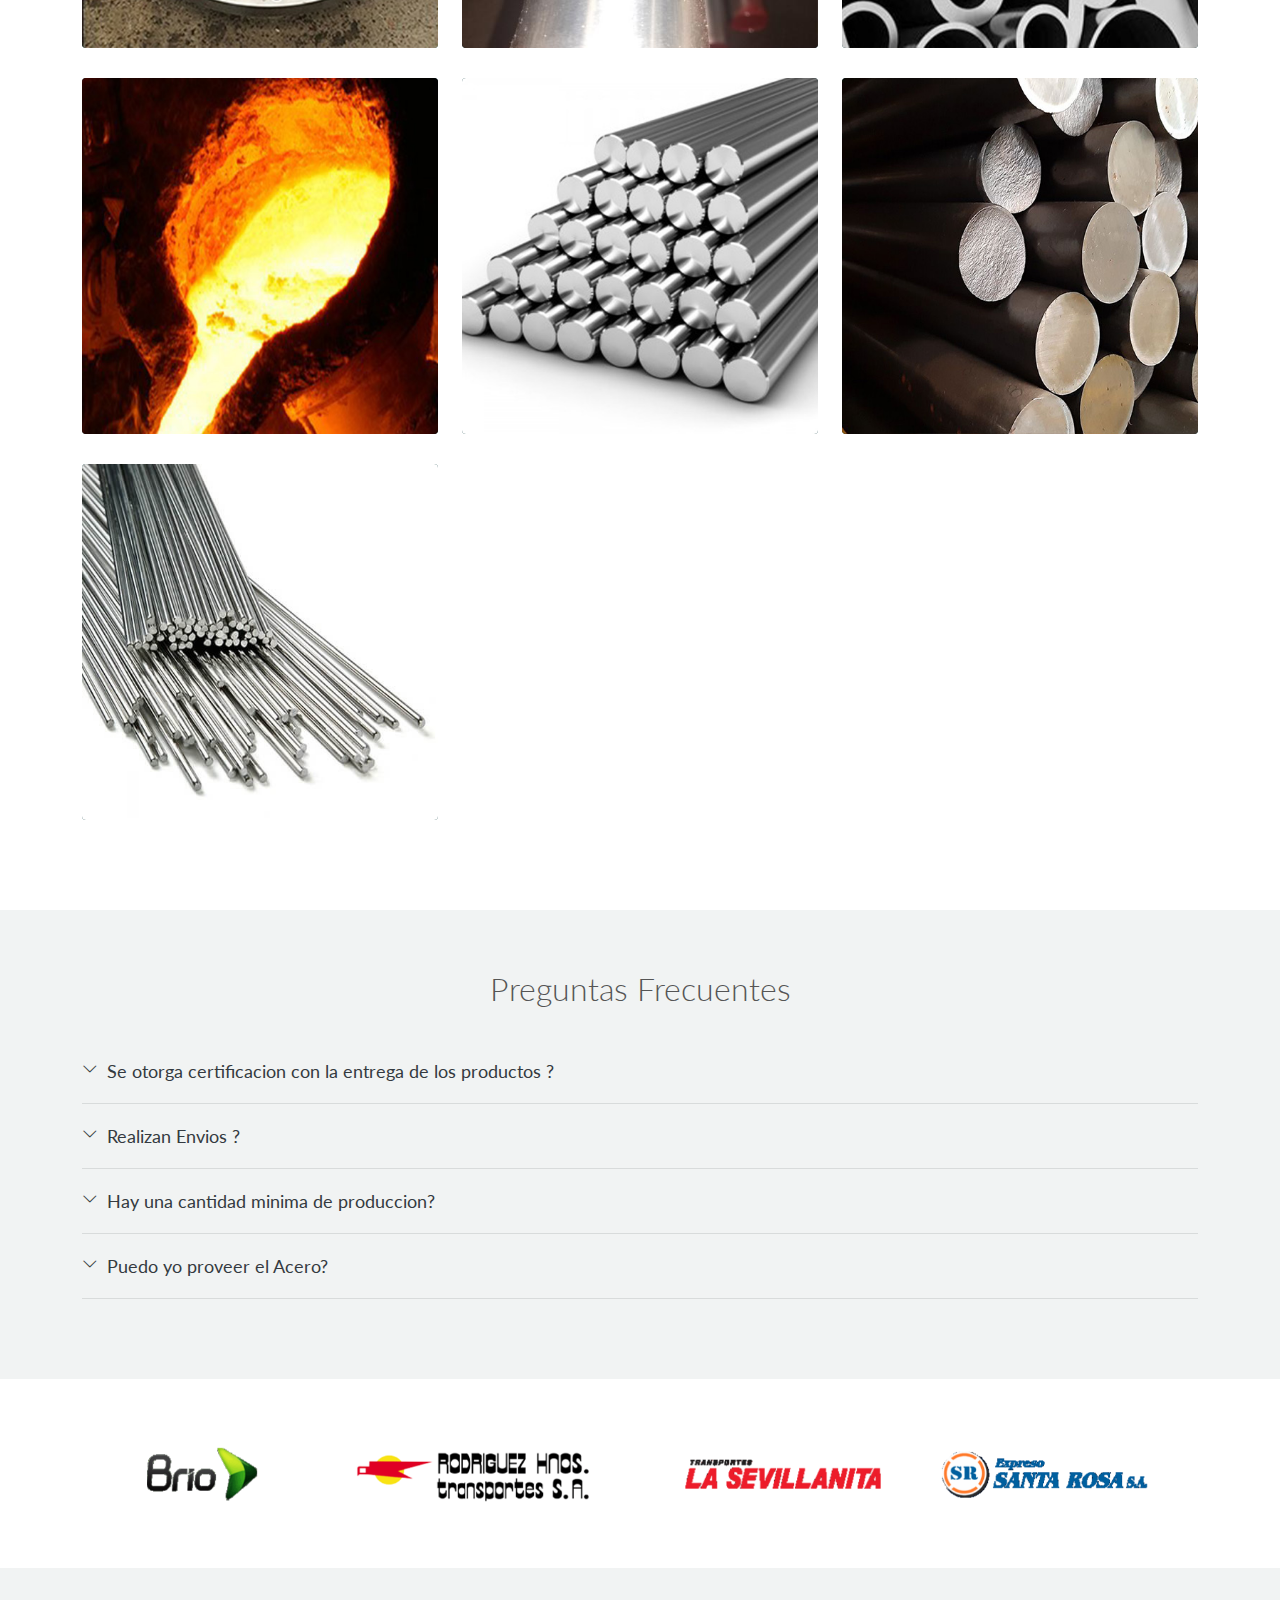
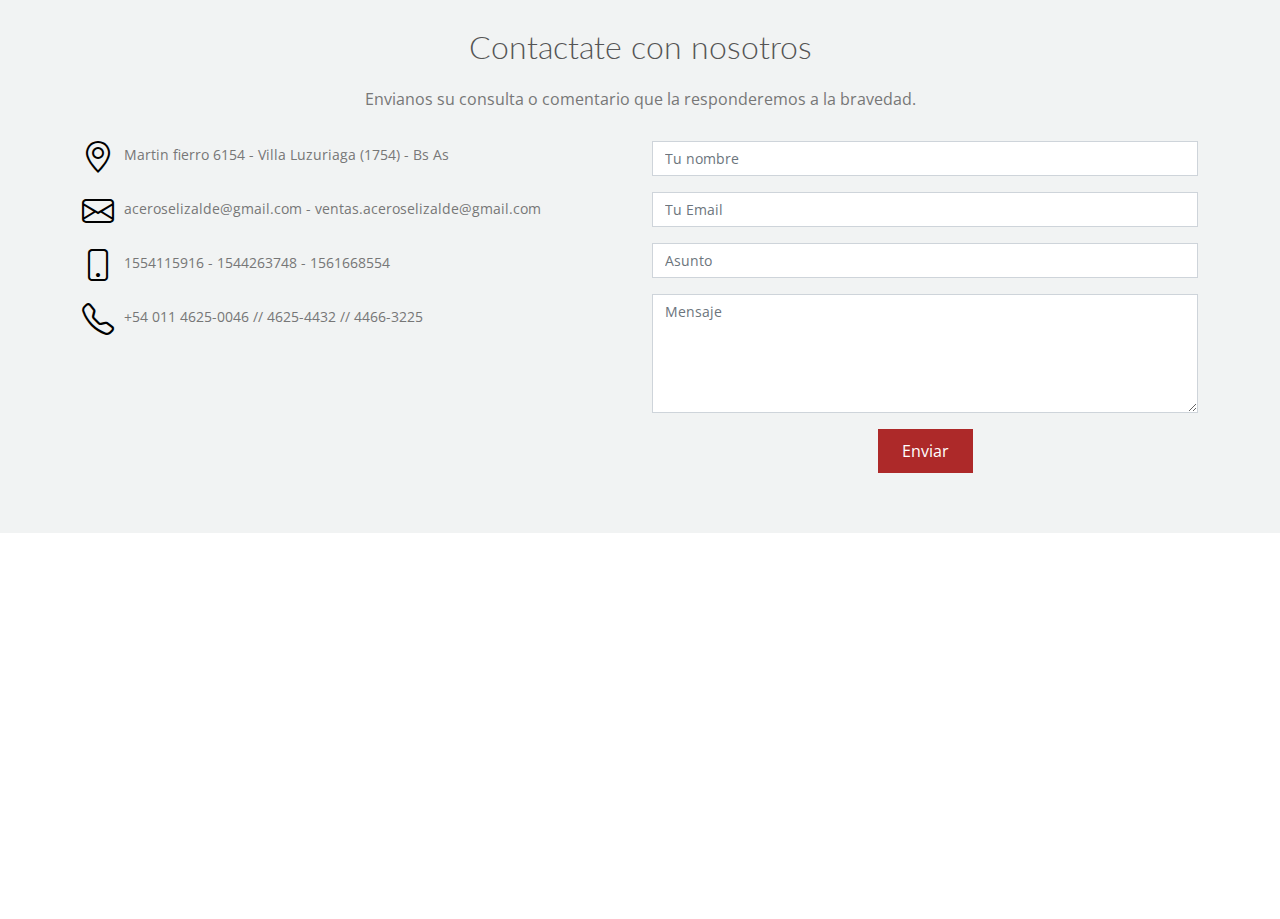
==== commit 8df40e9d: "fixed footer" ====
--- a/index.html
+++ b/index.html
@@ -14,7 +14,9 @@
   <link href="assets/img/apple-touch-icon.png" rel="apple-touch-icon">
 
   <!-- Google Fonts -->
-  <link href="https://fonts.googleapis.com/css?family=Open+Sans:300,300i,400,400i,600,600i,700,700i|Lato:400,300,700,900" rel="stylesheet">
+  <link
+    href="https://fonts.googleapis.com/css?family=Open+Sans:300,300i,400,400i,600,600i,700,700i|Lato:400,300,700,900"
+    rel="stylesheet">
 
   <!-- Vendor CSS Files -->
   <link href="assets/vendor/bootstrap/css/bootstrap.min.css" rel="stylesheet">
@@ -34,9 +36,9 @@
     <div class="container d-flex align-items-center">
 
       <div class="logo me-auto">
-        
+
         <!-- Logo de la imagen -->
-       <a href="index.html"><img src="aceros_img/logos/logobk3.jpeg" alt="" class="img-fluid"></a>
+        <a href="index.html"><img src="aceros_img/logos/logobk3.jpeg" alt="" class="img-fluid"></a>
       </div>
 
       <!-- .Menu -->
@@ -60,7 +62,8 @@
   <section id="hero">
     <div class="hero-container">
       <h1>Aceros Elizalde </h1>
-      <h2>Mecanización de barras de Acero conforme a las exigencias del mercado aportando nuestra experiencia de 40 años en el sector.</h2>
+      <h2>Mecanización de barras de Acero conforme a las exigencias del mercado aportando nuestra experiencia de 40 años
+        en el sector.</h2>
     </div>
   </section>
   <!-- hero -->
@@ -83,18 +86,23 @@
             <h3>Nuestra historia</h3>
             <br>
             <p>
-              Nuestra historia comienza en el año 1974 cuando el Sr. Carlos Caballero Elizalde se separa de la firma  B - Caballero 
-              (esta ultima fue primera empresa que incorpora en nuestro país el proceso de cepillado como proceso de perfeccionamiento 
-              del acero de construcción mecánica en frió) con una garantía total en el resultado por la precisión acotada en su dimensión
-              eliminando los defectos propios de las laminadas en caliente mediante el arranque de viruta, 
+              Nuestra historia comienza en el año 1974 cuando el Sr. Carlos Caballero Elizalde se separa de la firma B -
+              Caballero
+              (esta ultima fue primera empresa que incorpora en nuestro país el proceso de cepillado como proceso de
+              perfeccionamiento
+              del acero de construcción mecánica en frió) con una garantía total en el resultado por la precisión
+              acotada en su dimensión
+              eliminando los defectos propios de las laminadas en caliente mediante el arranque de viruta,
             </p>
-              <p>
-                 Apelando a su apellido materno funda la empresa Aceros Elizalde y Cia. S.A. En ese entonces la planta estaba ubicada en el barrio de Mataderos, Capital Federal, en donde funcionó hasta el año 85 en el que la empresa, ya en franca expansión, adquirió el predio que hoy ocupa en Villa Luzuriaga..</p>
-              <p>  
-              En ese entonces 
-               la planta estaba ubicada en el barrio de Mataderos -  
-               Capital Federal, en donde funcionó hasta el año 85 en el que la empresa
-               ya en franca expansión adquirió el predio que hoy ocupa en Villa Luzuriaga
+            <p>
+              Apelando a su apellido materno funda la empresa Aceros Elizalde y Cia. S.A. En ese entonces la planta
+              estaba ubicada en el barrio de Mataderos, Capital Federal, en donde funcionó hasta el año 85 en el que la
+              empresa, ya en franca expansión, adquirió el predio que hoy ocupa en Villa Luzuriaga..</p>
+            <p>
+              En ese entonces
+              la planta estaba ubicada en el barrio de Mataderos -
+              Capital Federal, en donde funcionó hasta el año 85 en el que la empresa
+              ya en franca expansión adquirió el predio que hoy ocupa en Villa Luzuriaga
             </p>
           </div>
         </div>
@@ -111,33 +119,39 @@
         </div>
 
         <div class="row">
-          <div class="col-lg-4 col-md-6 icon-box">
+          <div class="p-3 col-lg-4 col-md-6 icon-box">
             <div class="icon"><i class="bi bi-filter-circle"></i></div>
             <h4 class="title"><a href="">Rectificado y Pulido</a></h4>
-            <p class="description">Este producto se realiza con maquinas rectificadora sin centro en diametros desde los 4.00mm  hasta 250mm,  según los requerimientos del cliente se pueden realizar en distintas terminaciones, tolerancias y largos  como por ejemplo rectificado y pulido, rectificado basto (sin pulir) solicitadas en acero SAE 1040/45 SAE1010/26 SAE4140, 
-              como asi tambien en aceros inoxidables AISI 304, AISI 310, AISI 316, AISI 410, AISI 416, AISI 420.
-              Producto utilizado mayormente en la fabricacion de barras o bastagos cromados, cilindros hidraulicos, ejes, pernos etc.</p>
-          </div>
-          <div class="col-lg-4 col-md-6 icon-box">
+            <p class="description">Este producto se realiza con maquinas rectificadora sin centro en diametros desde los
+              4.00mm hasta 250mm, según los requerimientos del cliente se pueden realizar en distintas terminaciones,
+            </p>
+          </div>
+          <div class="p-3 col-lg-4 col-md-6 icon-box">
             <div class="icon"><i class="bi bi-filter-circle"></i></div>
             <h4 class="title"><a href="">Pelado y Pulido</a></h4>
-            <p class="description">Proceso que se produce por arranque de viruta con insertos de metal duro, logrando de esta manera una remoción de la capa descarburada en los aceros obteniendo una homogeneidad en todo su desarrollo eliminando pliegues, solapaduras propias en los aceros laminados en caliente, haciendolo apto para el uso en la industria petrolera, agricola, bulonera, automotriz etc.</p>
-          </div>
-          <div class="col-lg-4 col-md-6 icon-box">
+            <p class="description">Proceso que se produce por arranque de viruta con insertos de metal duro, logrando de
+              esta manera una remoción de la capa descarburada en los aceros obteniendo una homogeneidad en todo su
+              desarrollo eliminando pliegues, solapaduras propias en los aceros laminados en caliente.</p>
+          </div>
+          <div class="p-3 col-lg-4 col-md-6 icon-box">
             <div class="icon"><i class="bi bi-filter-circle"></i></div>
             <h4 class="title"><a href="">Tratamientos Termicos</a></h4>
-            <p class="description">Comercializamos barras de acero con tratamientos de templado, revenido, normalizado o recocido.</p>
-          </div>
-          <div class="col-lg-6 col-md-6 icon-box">
+            <p class="description">Comercializamos barras de acero con tratamientos de templado, revenido, normalizado o
+              recocido.</p>
+          </div>
+          <div class="p-3 col-lg-6 col-md-6 icon-box">
             <div class="icon"><i class="bi bi-filter-circle"></i></div>
             <h4 class="title"><a href="">Mano de obra sobre aleaciones especiales</a></h4>
-            <p class="description">Dichos procesos lo realizamos sobre aceros inoxidables en todos sus variables, aceros rápidos, aceros para rodamientos (52.100) indeformables, acero plata, titanio, sircaloi-latón, aluminio..</p>
-          </div>
-          <div class="col-lg-6 col-md-6 icon-box">
+            <p class="description">Dichos procesos lo realizamos sobre aceros inoxidables en todos sus variables, aceros
+              rápidos, aceros para rodamientos (52.100) indeformables, acero plata, titanio, sircaloi-latón, aluminio..
+            </p>
+          </div>
+          <div class="p-3 col-lg-6 col-md-6 icon-box">
             <div class="icon"><i class="bi bi-filter-circle"></i></div>
             <h4 class="title"><a href="">Mano de obra sobre caños y tubos</a></h4>
-            <p class="description">Por proceso de pelado con herramientas o rectificado sin centro realizamos los mismos paso que en barras macizas.
-              Cilíndricos en rangos de diámetros de 10 hasta 250 mm. Solamente en la superficie exterior en tubos sin costura en forma cilíndrica, como cónicas con tolerancias isa h8 y rugosidad de 8/12 microinchs realizando trabajos con fichas técnicas y planos consensuados con los clientes.</p>
+            <p class="description">Por proceso de pelado con herramientas o rectificado sin centro realizamos los mismos
+              paso que en barras macizas.
+              Cilíndricos en rangos de diámetros de 10 hasta 250 mm. </p>
           </div>
 
         </div>
@@ -180,11 +194,13 @@
 
           <div class="col-lg-4 col-md-6 portfolio-item filter-app">
             <div class="portfolio-wrap">
-              <img src="aceros_img/fotos/AISI-1020-forged-round-bar.webp" class="img-fluid" alt="">
-              <div class="portfolio-info">
-                <h3><a href="aceros_img/fotos/galeria_productos_test.jpg" data-gallery="portfolioGallery" class="portfolio-lightbox" title="App 1">App 1</a></h3>
-                <div>
-                  <a href="aceros_img/fotos/galeria_productos_test.jpg" data-gallery="portfolioGallery" class="portfolio-lightbox" title="App 1"><i class="bi bi-plus"></i></a>
+              <img src="aceros_img/fotos/bridas-forjadas-de-30.jpg" class="img-fluid" alt="">
+              <div class="portfolio-info">
+                <h3><a href="aceros_img/fotos/bridas-forjadas-de-30.jpg" data-gallery="portfolioGallery"
+                    class="portfolio-lightbox" title="App 1">App 1</a></h3>
+                <div>
+                  <a href="aceros_img/fotos/bridas-forjadas-de-30.jpg data-gallery="portfolioGallery"
+                    class="portfolio-lightbox" title="App 1"><i class="bi bi-plus"></i></a>
                   <a href="portfolio-details.html" title="Details"><i class="bi bi-link"></i></a>
                 </div>
               </div>
@@ -193,11 +209,13 @@
 
           <div class="col-lg-4 col-md-6 portfolio-item filter-app">
             <div class="portfolio-wrap">
-              <img src="aceros_img/fotos/galeria_productos_test.jpg" class="img-fluid" alt="">
-              <div class="portfolio-info">
-                <h3><a href="aceros_img/fotos/galeria_productos_test.jpg" data-gallery= "portfolioGallery" class="portfolio-lightbox" title="App 1">App 1</a></h3>
-                <div>
-                  <a href="aceros_img/fotos/galeria_productos_test.jpg" data-gallery="portfolioGallery" class="portfolio-lightbox" title="App 1"><i class="bi bi-plus"></i></a>
+              <img src="aceros_img/fotos/AISI-1020-Barras-redondas.jpg" class="img-fluid" alt="">
+              <div class="portfolio-info">
+                <h3><a href="aceros_img/fotos/AISI-1020-Barras-redondas.jpg" data-gallery="portfolioGallery"
+                    class="portfolio-lightbox" title="App 1">App 1</a></h3>
+                <div>
+                  <a href="aceros_img/fotos/AISI-1020-Barras-redondas.jpg" data-gallery="portfolioGallery"
+                    class="portfolio-lightbox" title="App 1"><i class="bi bi-plus"></i></a>
                   <a href="portfolio-details.html" title="Details"><i class="bi bi-link"></i></a>
                 </div>
               </div>
@@ -207,11 +225,13 @@
 
           <div class="col-lg-4 col-md-6 portfolio-item filter-card">
             <div class="portfolio-wrap">
-              <img src="aceros_img/fotos/galeria_servicios_test.jpg" class="img-fluid" alt="">
-              <div class="portfolio-info">
-                <h3><a href="aceros_img/fotos/galeria_servicios_test.jpg" data-gallery="portfolioGallery" class="portfolio-lightbox" title="Card 2">Card 2</a></h3>
-                <div>
-                  <a href="aceros_img/fotos/galeria_servicios_test.jpg" data-gallery="portfolioGallery" class="portfolio-lightbox" title="Card 2"><i class="bi bi-plus"></i></a>
+              <img src="aceros_img/fotos/corte_barras_canos.jpg" class="img-fluid" alt="">
+              <div class="portfolio-info">
+                <h3><a href="aceros_img/fotos/corte_barras_canos.jpg" data-gallery="portfolioGallery"
+                    class="portfolio-lightbox" title="Card 2">Card 2</a></h3>
+                <div>
+                  <a href="aceros_img/fotos/corte_barras_canos.jpg" data-gallery="portfolioGallery"
+                    class="portfolio-lightbox" title="Card 2"><i class="bi bi-plus"></i></a>
                   <a href="portfolio-details.html" title="Details"><i class="bi bi-link"></i></a>
                 </div>
               </div>
@@ -220,11 +240,13 @@
 
           <div class="col-lg-4 col-md-6 portfolio-item filter-card">
             <div class="portfolio-wrap">
-              <img src="aceros_img/fotos/galeria_servicios_test.jpg" class="img-fluid" alt="">
-              <div class="portfolio-info">
-                <h3><a href="aceros_img/fotos/galeria_servicios_test.jpg" data-gallery="portfolioGallery" class="portfolio-lightbox" title="Card 2">Card 2</a></h3>
-                <div>
-                  <a href="aceros_img/fotos/galeria_servicios_test.jpg" data-gallery="portfolioGallery" class="portfolio-lightbox" title="Card 2"><i class="bi bi-plus"></i></a>
+              <img src="aceros_img/fotos/fundicion.jpg" class="img-fluid" alt="">
+              <div class="portfolio-info">
+                <h3><a href="aceros_img/fotos/fundicion.jpg" data-gallery="portfolioGallery"
+                    class="portfolio-lightbox" title="Card 2">Card 2</a></h3>
+                <div>
+                  <a href="aceros_img/fotos/fundicion.jpg" data-gallery="portfolioGallery"
+                    class="portfolio-lightbox" title="Card 2"><i class="bi bi-plus"></i></a>
                   <a href="portfolio-details.html" title="Details"><i class="bi bi-link"></i></a>
                 </div>
               </div>
@@ -233,11 +255,13 @@
 
           <div class="col-lg-4 col-md-6 portfolio-item filter-card">
             <div class="portfolio-wrap">
-              <img src="aceros_img/fotos/galeria_servicios_test.jpg" class="img-fluid" alt="">
-              <div class="portfolio-info">
-                <h3><a href="aceros_img/fotos/galeria_servicios_test.jpg" data-gallery="portfolioGallery" class="portfolio-lightbox" title="Card 2">Card 2</a></h3>
-                <div>
-                  <a href="aceros_img/fotos/galeria_servicios_test.jpg" data-gallery="portfolioGallery" class="portfolio-lightbox" title="Card 2"><i class="bi bi-plus"></i></a>
+              <img src="aceros_img/fotos/INOXIDABLES-304L.jpg" class="img-fluid" alt="">
+              <div class="portfolio-info">
+                <h3><a href="aceros_img/fotos/INOXIDABLES-304L.jpg" data-gallery="portfolioGallery"
+                    class="portfolio-lightbox" title="Card 2">Card 2</a></h3>
+                <div>
+                  <a href="aceros_img/fotos/INOXIDABLES-304L.jpg" data-gallery="portfolioGallery"
+                    class="portfolio-lightbox" title="Card 2"><i class="bi bi-plus"></i></a>
                   <a href="portfolio-details.html" title="Details"><i class="bi bi-link"></i></a>
                 </div>
               </div>
@@ -246,11 +270,13 @@
 
           <div class="col-lg-4 col-md-6 portfolio-item filter-card">
             <div class="portfolio-wrap">
-              <img src="aceros_img/fotos/galeria_servicios_test.jpg" class="img-fluid" alt="">
-              <div class="portfolio-info">
-                <h3><a href="aceros_img/fotos/galeria_servicios_test.jpg" data-gallery="portfolioGallery" class="portfolio-lightbox" title="Card 2">Card 2</a></h3>
-                <div>
-                  <a href="aceros_img/fotos/galeria_servicios_test.jpg" data-gallery="portfolioGallery" class="portfolio-lightbox" title="Card 2"><i class="bi bi-plus"></i></a>
+              <img src="aceros_img/fotos/SAE_1020_CGA.jpg" class="img-fluid" alt="">
+              <div class="portfolio-info">
+                <h3><a href="aceros_img/fotos/SAE_1020_CGA.jpg" data-gallery="portfolioGallery"
+                    class="portfolio-lightbox" title="Card 2">Card 2</a></h3>
+                <div>
+                  <a href="aceros_img/fotos/SAE_1020_CGA.jpg" data-gallery="portfolioGallery"
+                    class="portfolio-lightbox" title="Card 2"><i class="bi bi-plus"></i></a>
                   <a href="portfolio-details.html" title="Details"><i class="bi bi-link"></i></a>
                 </div>
               </div>
@@ -259,21 +285,23 @@
 
           <div class="col-lg-4 col-md-6 portfolio-item filter-app">
             <div class="portfolio-wrap">
-              <img src="aceros_img/fotos/galeria_productos_test.jpg" class="img-fluid" alt="">
-              <div class="portfolio-info">
-                <h3><a href="aceros_img/fotos/galeria_productos_test.jpg data-gallery="portfolioGallery" class="portfolio-lightbox" title="App 1">App 1</a></h3>
-                <div>
-                  <a href="aceros_img/fotos/galeria_productos_test.jpg" data-gallery="portfolioGallery" class="portfolio-lightbox" title="App 1"><i class="bi bi-plus"></i></a>
-                  <a href="portfolio-details.html" title="Details"><i class="bi bi-link"></i></a>
-                </div>
-              </div>
-            </div>
-          </div>
-
-        </div>
-
-      </div>
-    </section><!-- End Our Portfolio Section -->
+              <img src="aceros_img/fotos/varilla-acero-inoxidable-kangaroo.jpeg" class="img-fluid" alt="">
+              <div class="portfolio-info">
+                <h3><a href="aceros_img/fotos/varilla-acero-inoxidable-kangaroo.jpeg" data-gallery=" portfolioGallery"
+                    class="portfolio-lightbox" title="App 1">App 1</a></h3>
+                <div>
+                  <a href="aceros_img/fotos/varilla-acero-inoxidable-kangaroo.jpeg" data-gallery="portfolioGallery"
+                    class="portfolio-lightbox" title="App 1"><i class="bi bi-plus"></i></a>
+                  <a href="portfolio-details.html" title="Details"><i class="bi bi-link"></i></a>
+                </div>
+              </div>
+            </div>
+          </div>
+
+        </div>
+
+      </div>
+    </section>
 
     <!-- ======= Frequently Asked Questions Section ======= -->
     <section id="faq" class="faq section-bg">
@@ -286,39 +314,49 @@
         <ul class="faq-list">
 
           <li>
-            <div data-bs-toggle="collapse" class="collapsed question" href="#faq1"> ¿ Se otorga certificacion con la entrega de los  productos ? <i class="bi bi-chevron-down icon-show"></i><i class="bi bi-chevron-up icon-close"></i></div>
+            <div data-bs-toggle="collapse" class="collapsed question" href="#faq1"> Se otorga certificacion con la
+              entrega de los productos ? <i class="bi bi-chevron-down icon-show"></i><i
+                class="bi bi-chevron-up icon-close"></i></div>
             <div id="faq1" class="collapse" data-bs-parent=".faq-list">
               <p>
-                Todos los nuestros productos cuentan con certificados de calidad de aceria donde se detalla la colada y composición.
+                Todos los nuestros productos cuentan con certificados de calidad de aceria donde se detalla la colada y
+                composición.
               </p>
             </div>
           </li>
 
           <li>
-            <div data-bs-toggle="collapse" href="#faq2" class="collapsed question">¿ Realizan Envios ?<i class="bi bi-chevron-down icon-show"></i><i class="bi bi-chevron-up icon-close"></i></div>
+            <div data-bs-toggle="collapse" href="#faq2" class="collapsed question"> Realizan Envios ?<i
+                class="bi bi-chevron-down icon-show"></i><i class="bi bi-chevron-up icon-close"></i></div>
             <div id="faq2" class="collapse" data-bs-parent=".faq-list">
               <p>
-              Si, Realizamos envios a toda la Argentina. Trabajamos con transportes Brio, La Sevillanita, Expreso Santarosa, 
-              Rodriguez Hermanos y otros
+                Si, Realizamos envios a toda la Argentina. Trabajamos con transportes Brio, La Sevillanita, Expreso
+                Santarosa,
+                Rodriguez Hermanos y otros
               </p>
             </div>
           </li>
 
           <li>
-            <div data-bs-toggle="collapse" href="#faq3" class="collapsed question">¿ Hay una cantidad minima de produccion? <i class="bi bi-chevron-down icon-show"></i><i class="bi bi-chevron-up icon-close"></i></div>
+            <div data-bs-toggle="collapse" href="#faq3" class="collapsed question">Hay una cantidad minima de
+              produccion? <i class="bi bi-chevron-down icon-show"></i><i class="bi bi-chevron-up icon-close"></i></div>
             <div id="faq3" class="collapse" data-bs-parent=".faq-list">
               <p>
-                Sugerimos como unidad de cantidad económica 1000kg por medida,  acortando de esta manera tiempos ociosos de preparación de maquina con plazos de entrega a convenir.
+                Sugerimos como unidad de cantidad económica 1000kg por medida, acortando de esta manera tiempos ociosos
+                de preparación de maquina con plazos de entrega a convenir.
               </p>
             </div>
           </li>
 
           <li>
-            <div data-bs-toggle="collapse" href="#faq4" class="collapsed question"> ¿ Puedo yo proveer el ¿¿¿Acero Virgen ????? <i class="bi bi-chevron-down icon-show"></i><i class="bi bi-chevron-up icon-close"></i></div>
+            <div data-bs-toggle="collapse" href="#faq4" class="collapsed question"> Puedo yo proveer el Acero?
+              <i class="bi bi-chevron-down icon-show"></i><i class="bi bi-chevron-up icon-close"></i></div>
             <div id="faq4" class="collapse" data-bs-parent=".faq-list">
               <p>
-                Si, realizamos trabajos a fazon con materiales provistos por nuestros clientes segun especificaciones solicitadas 
-                como por ejemplo: pelado o rectificado, pelado y rectificado pulidos con rodillos según especificaciones técnicas.
+                Si, realizamos trabajos a fazon con materiales provistos por nuestros clientes segun especificaciones
+                solicitadas
+                como por ejemplo: pelado o rectificado, pelado y rectificado pulidos con rodillos según especificaciones
+                técnicas.
               </p>
             </div>
           </li>
@@ -332,8 +370,8 @@
     <!-- ======= expresos Section ======= -->
     <section id="team" class="team">
       <div class="container">
-    
-      <!-- ======= carrusel expresos ======= -->
+
+        <!-- ======= carrusel expresos ======= -->
         <div id="carouselExampleSlidesOnly" class="carousel slide" data-bs-ride="carousel">
           <div class="carousel-inner">
             <div class="carousel-item active">
@@ -349,7 +387,7 @@
         </div>
         <!-- fin carrrousell -->
 
-    </section><!-- End carrousel Section -->
+    </section>
 
     <!-- ======= Contacto ======= -->
     <section id="contact" class="contact section-bg">
@@ -361,19 +399,6 @@
         </div>
 
         <div class="row">
-
-          <!-- <div class="col-lg-4 col-md-6">
-            <div class="contact-about">
-              <h3>Amoeba</h3>
-              <p>Cras fermentum odio eu feugiat. Justo eget magna fermentum iaculis eu non diam phasellus. Scelerisque felis imperdiet proin fermentum leo. Amet volutpat consequat mauris nunc congue.</p>
-              <div class="social-links">
-                <a href="#" class="twitter"><i class="bi bi-twitter"></i></a>
-                <a href="#" class="facebook"><i class="bi bi-facebook"></i></a>
-                <a href="#" class="instagram"><i class="bi bi-instagram"></i></a>
-                <a href="#" class="linkedin"><i class="bi bi-linkedin"></i></a>
-              </div>
-            </div>
-          </div>-->
 
           <div class="col-lg-6 col-md-6">
             <div class="info">
@@ -390,7 +415,7 @@
               <div>
                 <i class="bi bi-phone"></i>
                 <p> 1554115916 - 1544263748 - 1561668554</p>
-                <i class= "bi bi-telephone"></i>
+                <i class="bi bi-telephone"></i>
                 <p>+54 011 4625-0046 // 4625-4432 // 4466-3225</p>
               </div>
 
@@ -400,23 +425,23 @@
           <div class="col-lg-6 col-md-6">
             <form action="forms/contact.php" method="post" role="form" class="php-email-form">
               <div class="form-group">
-                <input type="text" name="name" class="form-control" id="name" placeholder="Your Name" required>
+                <input type="text" name="name" class="form-control" id="name" placeholder="Tu nombre" required>
               </div>
               <div class="form-group mt-3">
-                <input type="email" class="form-control" name="email" id="email" placeholder="Your Email" required>
+                <input type="email" class="form-control" name="email" id="email" placeholder="Tu Email" required>
               </div>
               <div class="form-group mt-3">
-                <input type="text" class="form-control" name="subject" id="subject" placeholder="Subject" required>
+                <input type="text" class="form-control" name="subject" id="subject" placeholder="Asunto" required>
               </div>
               <div class="form-group mt-3">
-                <textarea class="form-control" name="message" rows="5" placeholder="Message" required></textarea>
+                <textarea class="form-control" name="message" rows="5" placeholder="Mensaje" required></textarea>
               </div>
               <div class="my-3">
                 <div class="loading">Loading</div>
                 <div class="error-message"></div>
-                <div class="sent-message">Your message has been sent. Thank you!</div>
-              </div>
-              <div class="text-center"><button type="submit">Send Message</button></div>
+                <div class="sent-message">Tu mensaje ha sido enviado. Gracias</div>
+              </div>
+              <div class="text-center"><button type="submit">Enviar</button></div>
             </form>
           </div>
 
@@ -427,33 +452,37 @@
 
     <!-- ======= Mapa ======= -->
     <section class="map">
-      <iframe src="https://www.google.com/maps/embed?pb=!1m18!1m12!1m3!1d3280.530720964545!2d-58.607808999999996!3d-34.6917916!2m3!1f0!2f0!3f0!3m2!1i1024!2i768!4f13.1!3m3!1m2!1s0x0%3A0x19df1a3390da07e6!2sAceros%20Elizalde%20y%20Cia%20SACI!5e0!3m2!1ses!2sar!4v1656593829988!5m2!1ses!2sar" width="600" height="450" style="border:0;" allowfullscreen="" loading="lazy" referrerpolicy="no-referrer-when-downgrade"></iframe>
-    
+      <iframe
+        src="https://www.google.com/maps/embed?pb=!1m18!1m12!1m3!1d3280.530720964545!2d-58.607808999999996!3d-34.6917916!2m3!1f0!2f0!3f0!3m2!1i1024!2i768!4f13.1!3m3!1m2!1s0x0%3A0x19df1a3390da07e6!2sAceros%20Elizalde%20y%20Cia%20SACI!5e0!3m2!1ses!2sar!4v1656593829988!5m2!1ses!2sar"
+        width="600" height="450" style="border:0;" allowfullscreen="" loading="lazy"
+        referrerpolicy="no-referrer-when-downgrade"></iframe>
+
     </section><!-- End Mapa -->
 
   </main><!-- End #main -->
 
   <!-- ======= Footer ======= -->
-  <footer id="footer">  
-
-      <div class="row">
-        <div class="copyright col-lg-6">
-          &copy; Copyright <strong><span>Aceros Elizalde y Cia. S.A.C.I.</span></strong>
-        </div>
-      
-        <div class="col-lg-6">
-          <div class="social-links">
-            <a href="#" class="twitter"><i class="bi bi-twitter icon"></i></a>
-            <a href="#" class="facebook"><i class="bi bi-facebook icon"></i></a>
-            <a href="#" class="instagram"><i class="bi bi-instagram icon"></i></a>
-            <a href="#" class="linkedin"><i class="bi bi-linkedin icon"></i></a>
-          </div>
+  <footer id="footer" class="fixed-bottom">
+
+    <div class="row">
+      <div class="copyright col-lg-6">
+        &copy; Copyright <strong><span>Aceros Elizalde y Cia. S.A.C.I.</span></strong>
+      </div>
+
+      <div class="col-lg-6">
+        <div class="social-links">
+          <a href="#" class="twitter"><i class="bi bi-twitter icon"></i></a>
+          <a href="#" class="facebook"><i class="bi bi-facebook icon"></i></a>
+          <a href="#" class="instagram"><i class="bi bi-instagram icon"></i></a>
+          <a href="#" class="linkedin"><i class="bi bi-linkedin icon"></i></a>
+        </div>
 
       </div>
 
   </footer><!-- End #footer -->
 
-  <a href="#" class="back-to-top d-flex align-items-center justify-content-center"><i class="bi bi-arrow-up-short"></i></a>
+  <a href="#" class="back-to-top d-flex align-items-center justify-content-center"><i
+      class="bi bi-arrow-up-short"></i></a>
 
   <!-- Vendor JS Files -->
   <script src="assets/vendor/bootstrap/js/bootstrap.bundle.min.js"></script>
--- a/assets/css/style.css
+++ b/assets/css/style.css
@@ -22,9 +22,6 @@
   font-family: "Lato", sans-serif;
 }
 
-/*--------------------------------------------------------------
-# Secciones
---------------------------------------------------------------*/
 section {
   padding: 60px 0;
 }
@@ -52,9 +49,7 @@
 .section-title p.centrado {
   text-align: center;
 }
-/*--------------------------------------------------------------
-# Breadcrumbs
---------------------------------------------------------------*/
+
 .breadcrumbs {
   padding: 20px 0;
   background-color: #f6fafa;
@@ -100,9 +95,7 @@
   }
 }
 
-/*--------------------------------------------------------------
-# Back to top button
---------------------------------------------------------------*/
+
 .back-to-top {
   position: fixed;
   visibility: hidden;
@@ -167,9 +160,7 @@
   margin-top: 80px;
 }
 
-/*--------------------------------------------------------------
-# Menu
---------------------------------------------------------------*/
+
 /**
 * Desktop Navigation 
 */
@@ -382,7 +373,7 @@
 #hero h1 {
   margin: 0 0 10px 0;
   font-size: 48px;
-  font-weight: 300;
+  font-weight: 700;
   line-height: 56px;
   color: #fff;
 }
@@ -390,7 +381,7 @@
   color: #eee;
   margin-bottom: 50px;
   font-size: 20px;
-  font-weight: 300;
+  font-weight: 500;
 }
 #hero .btn-get-started {
   font-family: "Lato", sans-serif;
@@ -459,6 +450,7 @@
 
 .about p {
   text-align: justify;
+  line-height: 2.5rem;
 }
 .about p:last-child {
   margin-bottom: 0;
